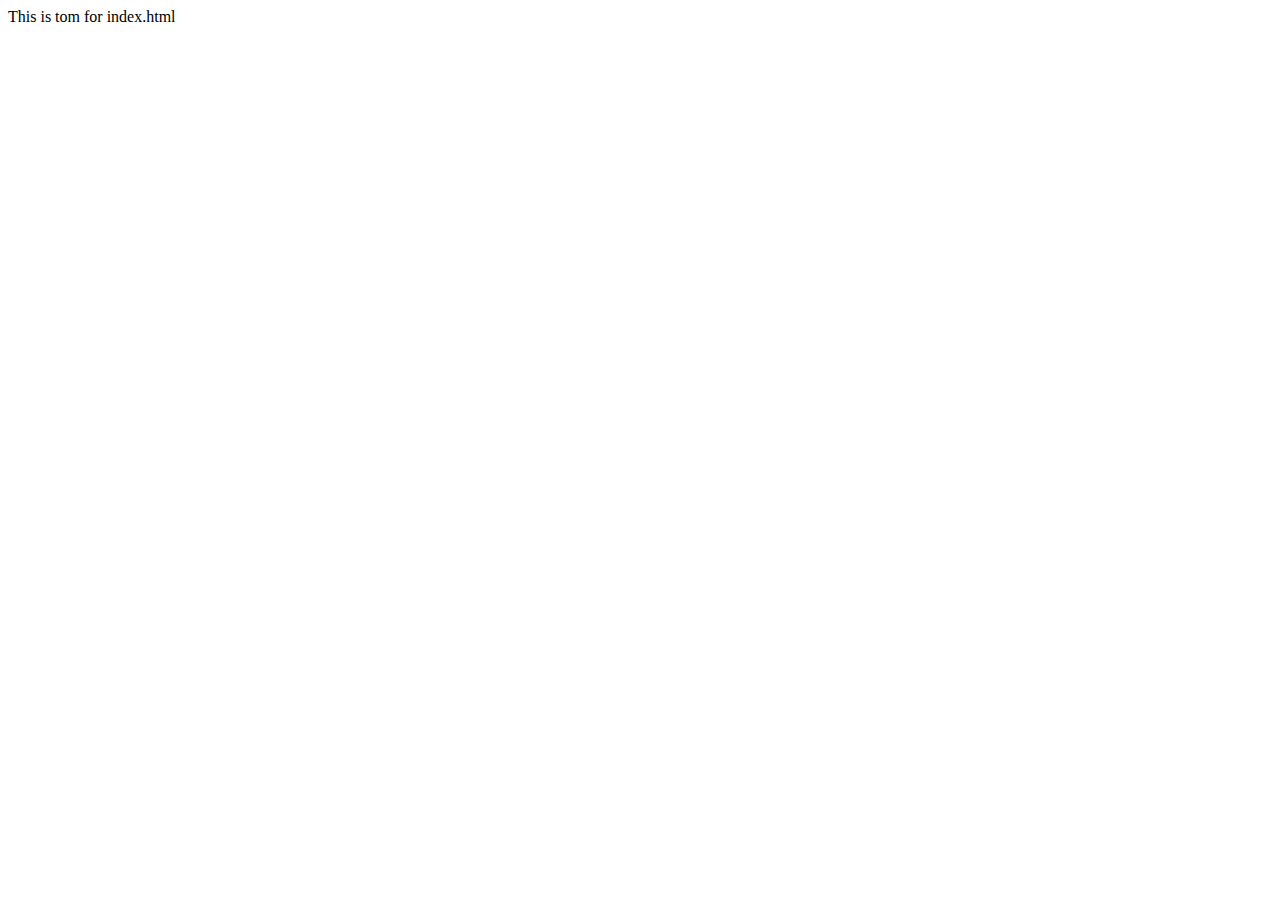
==== index.html @ afd2cd23 "My first index" ====
<!doctype html>
<html lang="en">
 <head>
  <meta charset="UTF-8">
  <meta name="Generator" content="EditPlus®">
  <meta name="Author" content="">
  <meta name="Keywords" content="">
  <meta name="Description" content="">
  <title>Document</title>
 </head>
 <body>
  This is tom for index.html
 </body>
</html>
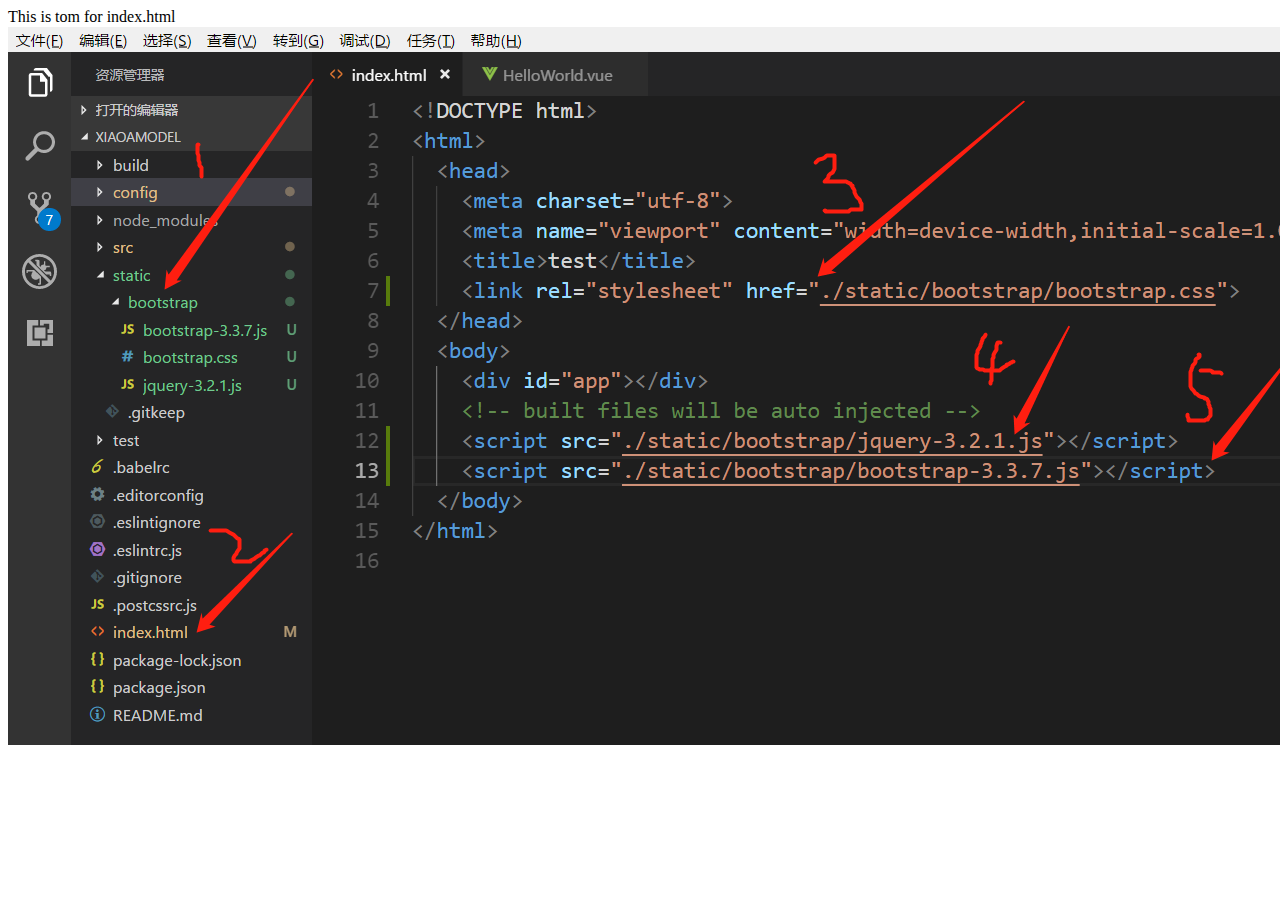
==== commit e3b9a04a: "test img" ====
--- a/index.html
+++ b/index.html
@@ -10,5 +10,6 @@
  </head>
  <body>
   This is tom for index.html
+  <img src="01.png" alt="">
  </body>
 </html>
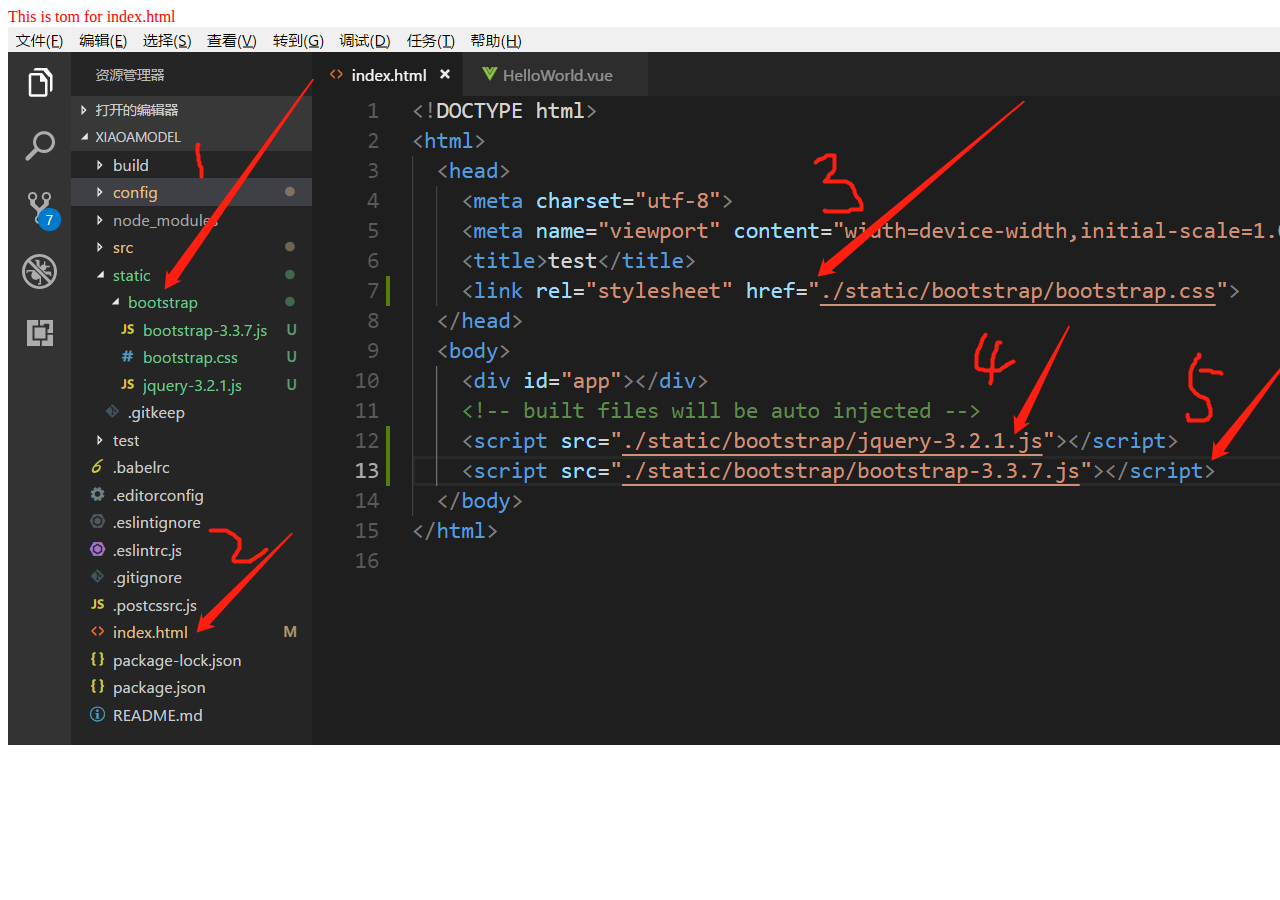
==== commit 25423a24: "test for css and js" ====
--- a/index.html
+++ b/index.html
@@ -7,9 +7,11 @@
   <meta name="Keywords" content="">
   <meta name="Description" content="">
   <title>Document</title>
+  <link rel="stylesheet" href="index.css">
  </head>
  <body>
-  This is tom for index.html
-  <img src="01.png" alt="">
+    <div id="test" class="test">This is tom for index.html</div>
+    <img src="01.png" alt="">
  </body>
+ <script src="index.js"></script>
 </html>
--- a/index.css
+++ b/index.css
@@ -0,0 +1,3 @@
+.test{
+    color:red;
+}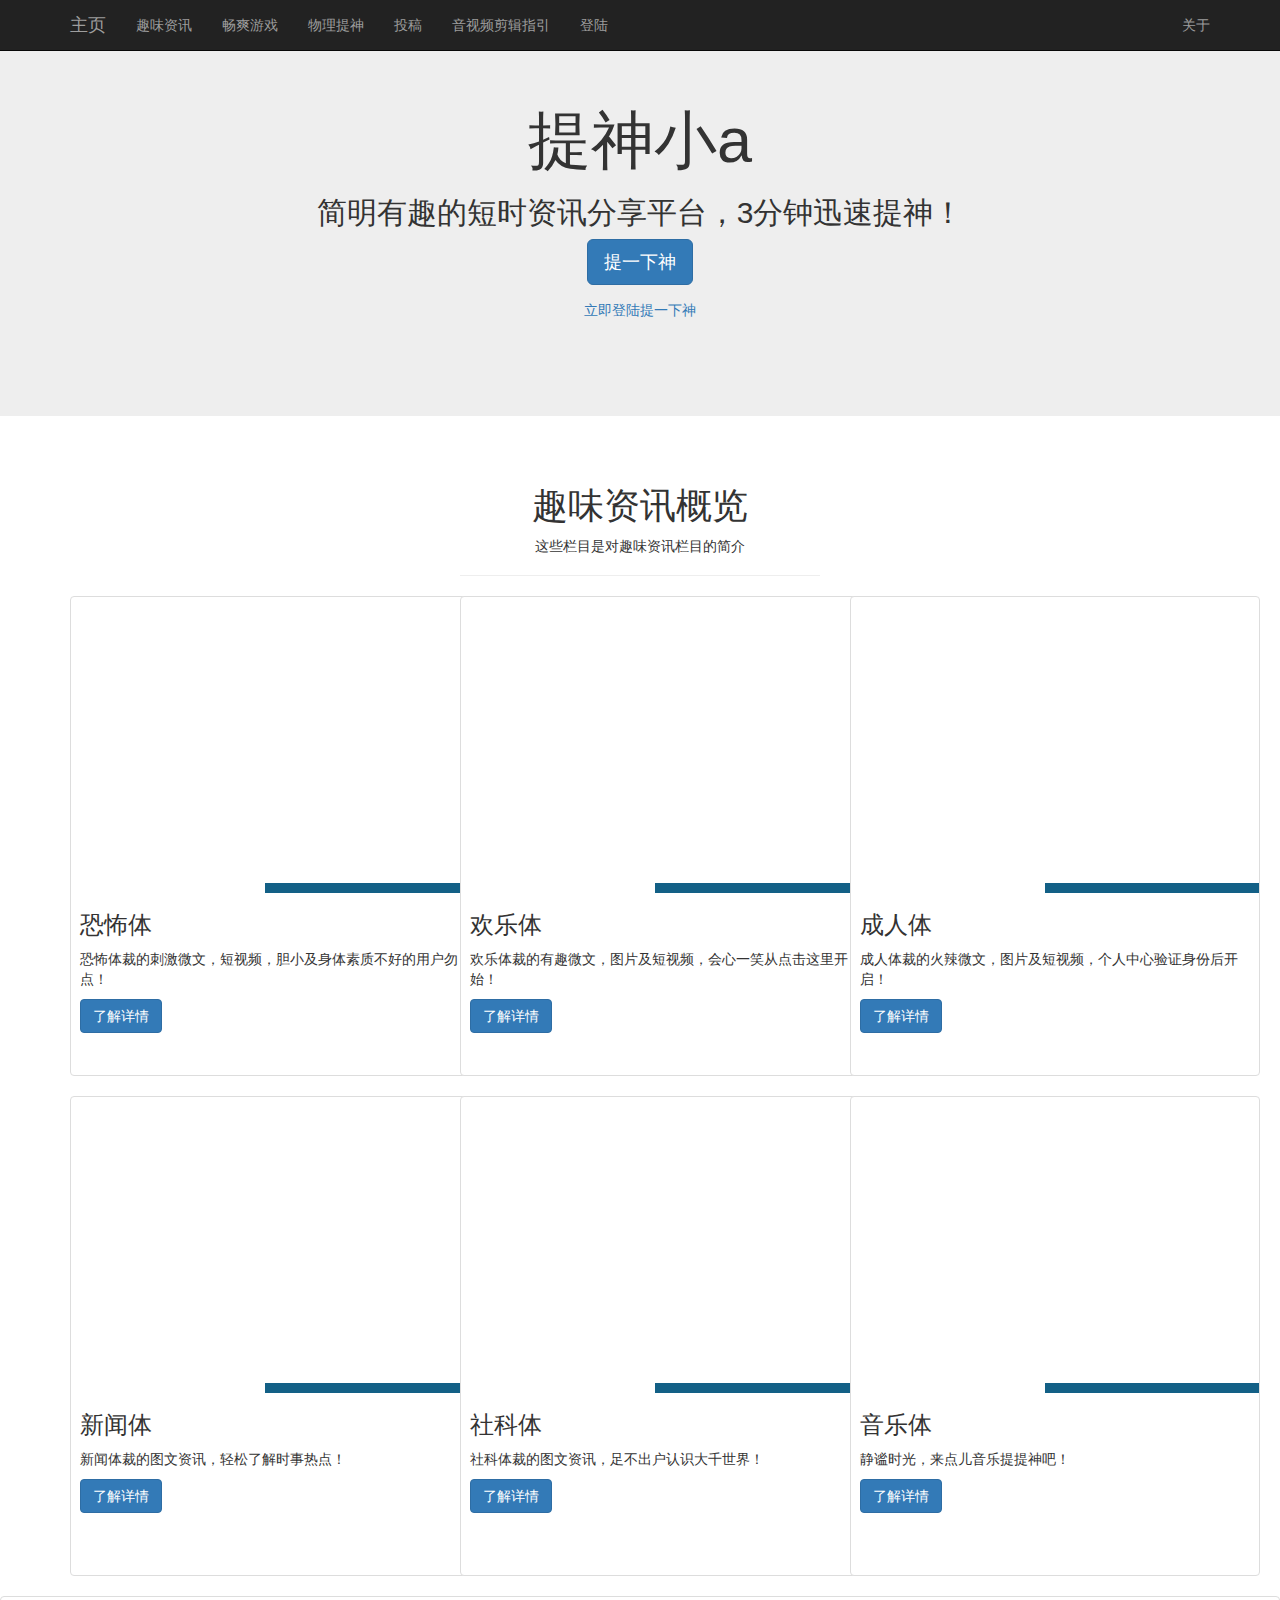
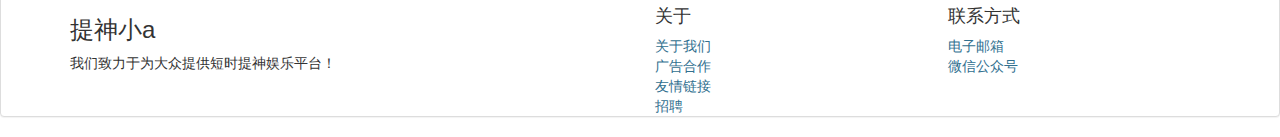
==== commit ba974190: "translate xiaoa project to my github pages" ====
--- a/index.html
+++ b/index.html
@@ -2,16 +2,185 @@
 <html lang="en">
  <head>
   <meta charset="UTF-8">
-  <meta name="Generator" content="EditPlus®">
-  <meta name="Author" content="">
-  <meta name="Keywords" content="">
-  <meta name="Description" content="">
-  <title>Document</title>
-  <link rel="stylesheet" href="index.css">
+  <meta http-equiv="X-UA-Compatible" content="IE=edge,chrome=1">
+  <meta name="viewport" content="width=device-width, initial-scale=1">
+  <meta name="Keywords" content="提神小a">
+  <meta name="Description" content="提神小A，提神醒脑，微文，段子，快新闻，微音乐，微视频，健康睡眠，清爽">
+  <title>提神小a</title>
+  <link rel="stylesheet" href="css/bootstrap.css">
+  <link rel="stylesheet" href="css/index.css">
+	 <link rel="stylesheet" href="css/lanren.css">
  </head>
  <body>
-    <div id="test" class="test">This is tom for index.html</div>
-    <img src="01.png" alt="">
+	<!--头部：简小头部，固定定位-->
+	<div class="navbar navbar-inverse navbar-fixed-top">
+		<div class="container">
+			<div class="navbar-header">
+				<button class="navbar-toggle collapsed" type="button" data-toggle="collapse" data-target=".navbar-collapse">
+					<span class="sr-only">Toggle navigation</span>
+					<span class="icon-bar"></span>
+					<span class="icon-bar"></span>
+					<span class="icon-bar"></span>
+				</button>
+				<a class="navbar-brand" href="index.html">主页</a>
+			</div>
+			<div class="navbar-collapse collapse" role="navigation">
+				<ul class="nav navbar-nav">
+					<li><a href="xiaoa.html"  target="_blank">趣味资讯</a></li>
+					<li><a href="game.html" target="_blank">畅爽游戏</a></li>
+					<li><a href="products.html" target="_blank">物理提神</a></li>
+					<li><a href="#" target="_blank">投稿</a></li>
+					<li><a href="#" target="_blank">音视频剪辑指引</a></li>
+					<li><a class="reddot" href="#" target="_blank">登陆</a></li>
+				</ul>
+				<ul class="nav navbar-nav navbar-right hidden-sm">
+					<li><a href="#">关于</a></li>
+				</ul>
+			</div>
+		</div>
+	</div>
+	<!--导航侧边栏，固定定位，小机器人->
+	<!--banner区-->
+	<div class="jumbotron">
+		<div class="container">
+			<h1>提神小a</h1>
+			<!--这里有问题，缩小回让上面四个字消失-->
+			<h2>简明有趣的短时资讯分享平台，3分钟迅速提神！</h2>
+			<p class="masthead-button-links">
+				<a class="btn btn-lg btn-primary btn-shadow" href="xiaoa.html" target="_blank" role="button">提一下神</a>
+			</p>
+			<ul class="masthead-links list-unstyled">
+				<li>
+					<a href="#" target="_blank" role="button">立即登陆提一下神</a>
+				</li>
+			</ul>
+		</div>
+	</div>
+	<!--增加六个板块的页头介绍-->
+	<div class="container">
+		<div class="row">
+			<div class="col-xs-12 col-sm-8 col-md-4 col-sm-offset-2 col-md-offset-4">
+				<div class="page-header" style="text-align: center">
+					<h1>趣味资讯概览</h1>
+					<p>这些栏目是对趣味资讯栏目的简介</p>
+				</div>
+			</div>
+		</div>
+	</div>
+	<!--提神醒脑六个板块介绍-->
+	<div>
+		<div class="container six">
+		<div class="row">
+			<div class="col-xs-12 col-sm-6 col-md-4">
+				<div class="thumbnail tree">
+					<!--<img src="img/410_240.png">-->
+					<div class="trunk"><div><div><div><div><div><div><div><div></div><div></div></div><div><div></div><div></div></div></div><div><div><div></div><div></div></div><div><div></div><div></div></div></div></div><div><div><div><div></div><div></div></div><div><div></div><div></div></div></div><div><div><div></div><div></div></div><div><div></div><div></div></div></div></div></div><div><div><div><div><div></div><div></div></div><div><div></div><div></div></div></div><div><div><div></div><div></div></div><div><div></div><div></div></div></div></div><div><div><div><div></div><div></div></div><div><div></div><div></div></div></div><div><div><div></div><div></div></div><div><div></div><div></div></div></div></div></div></div><div><div><div><div><div><div></div><div></div></div><div><div></div><div></div></div></div><div><div><div></div><div></div></div><div><div></div><div></div></div></div></div><div><div><div><div></div><div></div></div><div><div></div><div></div></div></div><div><div><div></div><div></div></div><div><div></div><div></div></div></div></div></div><div><div><div><div><div></div><div></div></div><div><div></div><div></div></div></div><div><div><div></div><div></div></div><div><div></div><div></div></div></div></div><div><div><div><div></div><div></div></div><div><div></div><div></div></div></div><div><div><div></div><div></div></div><div><div></div><div></div></div></div></div></div></div></div><div><div><div><div><div><div><div></div><div></div></div><div><div></div><div></div></div></div><div><div><div></div><div></div></div><div><div></div><div></div></div></div></div><div><div><div><div></div><div></div></div><div><div></div><div></div></div></div><div><div><div></div><div></div></div><div><div></div><div></div></div></div></div></div><div><div><div><div><div></div><div></div></div><div><div></div><div></div></div></div><div><div><div></div><div></div></div><div><div></div><div></div></div></div></div><div><div><div><div></div><div></div></div><div><div></div><div></div></div></div><div><div><div></div><div></div></div><div><div></div><div></div></div></div></div></div></div><div><div><div><div><div><div></div><div></div></div><div><div></div><div></div></div></div><div><div><div></div><div></div></div><div><div></div><div></div></div></div></div><div><div><div><div></div><div></div></div><div><div></div><div></div></div></div><div><div><div></div><div></div></div><div><div></div><div></div></div></div></div></div><div><div><div><div><div></div><div></div></div><div><div></div><div></div></div></div><div><div><div></div><div></div></div><div><div></div><div></div></div></div></div><div><div><div><div></div><div></div></div><div><div></div><div></div></div></div><div><div><div></div><div></div></div><div><div></div><div></div></div></div></div></div></div></div></div><div><div><div><div><div><div><div><div></div><div></div></div><div><div></div><div></div></div></div><div><div><div></div><div></div></div><div><div></div><div></div></div></div></div><div><div><div><div></div><div></div></div><div><div></div><div></div></div></div><div><div><div></div><div></div></div><div><div></div><div></div></div></div></div></div><div><div><div><div><div></div><div></div></div><div><div></div><div></div></div></div><div><div><div></div><div></div></div><div><div></div><div></div></div></div></div><div><div><div><div></div><div></div></div><div><div></div><div></div></div></div><div><div><div></div><div></div></div><div><div></div><div></div></div></div></div></div></div><div><div><div><div><div><div></div><div></div></div><div><div></div><div></div></div></div><div><div><div></div><div></div></div><div><div></div><div></div></div></div></div><div><div><div><div></div><div></div></div><div><div></div><div></div></div></div><div><div><div></div><div></div></div><div><div></div><div></div></div></div></div></div><div><div><div><div><div></div><div></div></div><div><div></div><div></div></div></div><div><div><div></div><div></div></div><div><div></div><div></div></div></div></div><div><div><div><div></div><div></div></div><div><div></div><div></div></div></div><div><div><div></div><div></div></div><div><div></div><div></div></div></div></div></div></div></div><div><div><div><div><div><div><div></div><div></div></div><div><div></div><div></div></div></div><div><div><div></div><div></div></div><div><div></div><div></div></div></div></div><div><div><div><div></div><div></div></div><div><div></div><div></div></div></div><div><div><div></div><div></div></div><div><div></div><div></div></div></div></div></div><div><div><div><div><div></div><div></div></div><div><div></div><div></div></div></div><div><div><div></div><div></div></div><div><div></div><div></div></div></div></div><div><div><div><div></div><div></div></div><div><div></div><div></div></div></div><div><div><div></div><div></div></div><div><div></div><div></div></div></div></div></div></div><div><div><div><div><div><div></div><div></div></div><div><div></div><div></div></div></div><div><div><div></div><div></div></div><div><div></div><div></div></div></div></div><div><div><div><div></div><div></div></div><div><div></div><div></div></div></div><div><div><div></div><div></div></div><div><div></div><div></div></div></div></div></div><div><div><div><div><div></div><div></div></div><div><div></div><div></div></div></div><div><div><div></div><div></div></div><div><div></div><div></div></div></div></div><div><div><div><div></div><div></div></div><div><div></div><div></div></div></div><div><div><div></div><div></div></div><div><div></div><div></div></div></div></div></div></div></div></div></div>
+					<div class="caption">
+						<h3>恐怖体</h3>
+						<p>恐怖体裁的刺激微文，短视频，胆小及身体素质不好的用户勿点！</p>
+						<p><a href="xiaoa.html" class="btn btn-primary" role="button" target="_blank">了解详情</a></p>
+					</div>
+				</div>
+			</div>
+			<div class="col-xs-12 col-sm-6 col-md-4">
+				<div class="thumbnail tree">
+					<!--<img src="img/410_240.png">-->
+					<div class="trunk"><div><div><div><div><div><div><div><div></div><div></div></div><div><div></div><div></div></div></div><div><div><div></div><div></div></div><div><div></div><div></div></div></div></div><div><div><div><div></div><div></div></div><div><div></div><div></div></div></div><div><div><div></div><div></div></div><div><div></div><div></div></div></div></div></div><div><div><div><div><div></div><div></div></div><div><div></div><div></div></div></div><div><div><div></div><div></div></div><div><div></div><div></div></div></div></div><div><div><div><div></div><div></div></div><div><div></div><div></div></div></div><div><div><div></div><div></div></div><div><div></div><div></div></div></div></div></div></div><div><div><div><div><div><div></div><div></div></div><div><div></div><div></div></div></div><div><div><div></div><div></div></div><div><div></div><div></div></div></div></div><div><div><div><div></div><div></div></div><div><div></div><div></div></div></div><div><div><div></div><div></div></div><div><div></div><div></div></div></div></div></div><div><div><div><div><div></div><div></div></div><div><div></div><div></div></div></div><div><div><div></div><div></div></div><div><div></div><div></div></div></div></div><div><div><div><div></div><div></div></div><div><div></div><div></div></div></div><div><div><div></div><div></div></div><div><div></div><div></div></div></div></div></div></div></div><div><div><div><div><div><div><div></div><div></div></div><div><div></div><div></div></div></div><div><div><div></div><div></div></div><div><div></div><div></div></div></div></div><div><div><div><div></div><div></div></div><div><div></div><div></div></div></div><div><div><div></div><div></div></div><div><div></div><div></div></div></div></div></div><div><div><div><div><div></div><div></div></div><div><div></div><div></div></div></div><div><div><div></div><div></div></div><div><div></div><div></div></div></div></div><div><div><div><div></div><div></div></div><div><div></div><div></div></div></div><div><div><div></div><div></div></div><div><div></div><div></div></div></div></div></div></div><div><div><div><div><div><div></div><div></div></div><div><div></div><div></div></div></div><div><div><div></div><div></div></div><div><div></div><div></div></div></div></div><div><div><div><div></div><div></div></div><div><div></div><div></div></div></div><div><div><div></div><div></div></div><div><div></div><div></div></div></div></div></div><div><div><div><div><div></div><div></div></div><div><div></div><div></div></div></div><div><div><div></div><div></div></div><div><div></div><div></div></div></div></div><div><div><div><div></div><div></div></div><div><div></div><div></div></div></div><div><div><div></div><div></div></div><div><div></div><div></div></div></div></div></div></div></div></div><div><div><div><div><div><div><div><div></div><div></div></div><div><div></div><div></div></div></div><div><div><div></div><div></div></div><div><div></div><div></div></div></div></div><div><div><div><div></div><div></div></div><div><div></div><div></div></div></div><div><div><div></div><div></div></div><div><div></div><div></div></div></div></div></div><div><div><div><div><div></div><div></div></div><div><div></div><div></div></div></div><div><div><div></div><div></div></div><div><div></div><div></div></div></div></div><div><div><div><div></div><div></div></div><div><div></div><div></div></div></div><div><div><div></div><div></div></div><div><div></div><div></div></div></div></div></div></div><div><div><div><div><div><div></div><div></div></div><div><div></div><div></div></div></div><div><div><div></div><div></div></div><div><div></div><div></div></div></div></div><div><div><div><div></div><div></div></div><div><div></div><div></div></div></div><div><div><div></div><div></div></div><div><div></div><div></div></div></div></div></div><div><div><div><div><div></div><div></div></div><div><div></div><div></div></div></div><div><div><div></div><div></div></div><div><div></div><div></div></div></div></div><div><div><div><div></div><div></div></div><div><div></div><div></div></div></div><div><div><div></div><div></div></div><div><div></div><div></div></div></div></div></div></div></div><div><div><div><div><div><div><div></div><div></div></div><div><div></div><div></div></div></div><div><div><div></div><div></div></div><div><div></div><div></div></div></div></div><div><div><div><div></div><div></div></div><div><div></div><div></div></div></div><div><div><div></div><div></div></div><div><div></div><div></div></div></div></div></div><div><div><div><div><div></div><div></div></div><div><div></div><div></div></div></div><div><div><div></div><div></div></div><div><div></div><div></div></div></div></div><div><div><div><div></div><div></div></div><div><div></div><div></div></div></div><div><div><div></div><div></div></div><div><div></div><div></div></div></div></div></div></div><div><div><div><div><div><div></div><div></div></div><div><div></div><div></div></div></div><div><div><div></div><div></div></div><div><div></div><div></div></div></div></div><div><div><div><div></div><div></div></div><div><div></div><div></div></div></div><div><div><div></div><div></div></div><div><div></div><div></div></div></div></div></div><div><div><div><div><div></div><div></div></div><div><div></div><div></div></div></div><div><div><div></div><div></div></div><div><div></div><div></div></div></div></div><div><div><div><div></div><div></div></div><div><div></div><div></div></div></div><div><div><div></div><div></div></div><div><div></div><div></div></div></div></div></div></div></div></div></div>
+					<div class="caption">
+						<h3>欢乐体</h3>
+						<p>欢乐体裁的有趣微文，图片及短视频，会心一笑从点击这里开始！</p>
+						<p><a href="xiaoa.html" class="btn btn-primary" role="button" target="_blank">了解详情</a></p>
+					</div>
+				</div>
+			</div>
+			<div class="col-xs-12 col-sm-6 col-md-4">
+				<div class="thumbnail tree">
+					<!--<img src="img/410_240.png">-->
+					<div class="trunk"><div><div><div><div><div><div><div><div></div><div></div></div><div><div></div><div></div></div></div><div><div><div></div><div></div></div><div><div></div><div></div></div></div></div><div><div><div><div></div><div></div></div><div><div></div><div></div></div></div><div><div><div></div><div></div></div><div><div></div><div></div></div></div></div></div><div><div><div><div><div></div><div></div></div><div><div></div><div></div></div></div><div><div><div></div><div></div></div><div><div></div><div></div></div></div></div><div><div><div><div></div><div></div></div><div><div></div><div></div></div></div><div><div><div></div><div></div></div><div><div></div><div></div></div></div></div></div></div><div><div><div><div><div><div></div><div></div></div><div><div></div><div></div></div></div><div><div><div></div><div></div></div><div><div></div><div></div></div></div></div><div><div><div><div></div><div></div></div><div><div></div><div></div></div></div><div><div><div></div><div></div></div><div><div></div><div></div></div></div></div></div><div><div><div><div><div></div><div></div></div><div><div></div><div></div></div></div><div><div><div></div><div></div></div><div><div></div><div></div></div></div></div><div><div><div><div></div><div></div></div><div><div></div><div></div></div></div><div><div><div></div><div></div></div><div><div></div><div></div></div></div></div></div></div></div><div><div><div><div><div><div><div></div><div></div></div><div><div></div><div></div></div></div><div><div><div></div><div></div></div><div><div></div><div></div></div></div></div><div><div><div><div></div><div></div></div><div><div></div><div></div></div></div><div><div><div></div><div></div></div><div><div></div><div></div></div></div></div></div><div><div><div><div><div></div><div></div></div><div><div></div><div></div></div></div><div><div><div></div><div></div></div><div><div></div><div></div></div></div></div><div><div><div><div></div><div></div></div><div><div></div><div></div></div></div><div><div><div></div><div></div></div><div><div></div><div></div></div></div></div></div></div><div><div><div><div><div><div></div><div></div></div><div><div></div><div></div></div></div><div><div><div></div><div></div></div><div><div></div><div></div></div></div></div><div><div><div><div></div><div></div></div><div><div></div><div></div></div></div><div><div><div></div><div></div></div><div><div></div><div></div></div></div></div></div><div><div><div><div><div></div><div></div></div><div><div></div><div></div></div></div><div><div><div></div><div></div></div><div><div></div><div></div></div></div></div><div><div><div><div></div><div></div></div><div><div></div><div></div></div></div><div><div><div></div><div></div></div><div><div></div><div></div></div></div></div></div></div></div></div><div><div><div><div><div><div><div><div></div><div></div></div><div><div></div><div></div></div></div><div><div><div></div><div></div></div><div><div></div><div></div></div></div></div><div><div><div><div></div><div></div></div><div><div></div><div></div></div></div><div><div><div></div><div></div></div><div><div></div><div></div></div></div></div></div><div><div><div><div><div></div><div></div></div><div><div></div><div></div></div></div><div><div><div></div><div></div></div><div><div></div><div></div></div></div></div><div><div><div><div></div><div></div></div><div><div></div><div></div></div></div><div><div><div></div><div></div></div><div><div></div><div></div></div></div></div></div></div><div><div><div><div><div><div></div><div></div></div><div><div></div><div></div></div></div><div><div><div></div><div></div></div><div><div></div><div></div></div></div></div><div><div><div><div></div><div></div></div><div><div></div><div></div></div></div><div><div><div></div><div></div></div><div><div></div><div></div></div></div></div></div><div><div><div><div><div></div><div></div></div><div><div></div><div></div></div></div><div><div><div></div><div></div></div><div><div></div><div></div></div></div></div><div><div><div><div></div><div></div></div><div><div></div><div></div></div></div><div><div><div></div><div></div></div><div><div></div><div></div></div></div></div></div></div></div><div><div><div><div><div><div><div></div><div></div></div><div><div></div><div></div></div></div><div><div><div></div><div></div></div><div><div></div><div></div></div></div></div><div><div><div><div></div><div></div></div><div><div></div><div></div></div></div><div><div><div></div><div></div></div><div><div></div><div></div></div></div></div></div><div><div><div><div><div></div><div></div></div><div><div></div><div></div></div></div><div><div><div></div><div></div></div><div><div></div><div></div></div></div></div><div><div><div><div></div><div></div></div><div><div></div><div></div></div></div><div><div><div></div><div></div></div><div><div></div><div></div></div></div></div></div></div><div><div><div><div><div><div></div><div></div></div><div><div></div><div></div></div></div><div><div><div></div><div></div></div><div><div></div><div></div></div></div></div><div><div><div><div></div><div></div></div><div><div></div><div></div></div></div><div><div><div></div><div></div></div><div><div></div><div></div></div></div></div></div><div><div><div><div><div></div><div></div></div><div><div></div><div></div></div></div><div><div><div></div><div></div></div><div><div></div><div></div></div></div></div><div><div><div><div></div><div></div></div><div><div></div><div></div></div></div><div><div><div></div><div></div></div><div><div></div><div></div></div></div></div></div></div></div></div></div>
+					<div class="caption">
+						<h3>成人体</h3>
+						<p>成人体裁的火辣微文，图片及短视频，个人中心验证身份后开启！</p>
+						<p><a href="xiaoa.html" class="btn btn-primary" role="button" target="_blank">了解详情</a></p>
+					</div>
+				</div>
+			</div>
+			<div class="col-xs-12 col-sm-6 col-md-4">
+				<div class="thumbnail tree">
+					<!--<img src="img/410_240.png">-->
+					<div class="trunk"><div><div><div><div><div><div><div><div></div><div></div></div><div><div></div><div></div></div></div><div><div><div></div><div></div></div><div><div></div><div></div></div></div></div><div><div><div><div></div><div></div></div><div><div></div><div></div></div></div><div><div><div></div><div></div></div><div><div></div><div></div></div></div></div></div><div><div><div><div><div></div><div></div></div><div><div></div><div></div></div></div><div><div><div></div><div></div></div><div><div></div><div></div></div></div></div><div><div><div><div></div><div></div></div><div><div></div><div></div></div></div><div><div><div></div><div></div></div><div><div></div><div></div></div></div></div></div></div><div><div><div><div><div><div></div><div></div></div><div><div></div><div></div></div></div><div><div><div></div><div></div></div><div><div></div><div></div></div></div></div><div><div><div><div></div><div></div></div><div><div></div><div></div></div></div><div><div><div></div><div></div></div><div><div></div><div></div></div></div></div></div><div><div><div><div><div></div><div></div></div><div><div></div><div></div></div></div><div><div><div></div><div></div></div><div><div></div><div></div></div></div></div><div><div><div><div></div><div></div></div><div><div></div><div></div></div></div><div><div><div></div><div></div></div><div><div></div><div></div></div></div></div></div></div></div><div><div><div><div><div><div><div></div><div></div></div><div><div></div><div></div></div></div><div><div><div></div><div></div></div><div><div></div><div></div></div></div></div><div><div><div><div></div><div></div></div><div><div></div><div></div></div></div><div><div><div></div><div></div></div><div><div></div><div></div></div></div></div></div><div><div><div><div><div></div><div></div></div><div><div></div><div></div></div></div><div><div><div></div><div></div></div><div><div></div><div></div></div></div></div><div><div><div><div></div><div></div></div><div><div></div><div></div></div></div><div><div><div></div><div></div></div><div><div></div><div></div></div></div></div></div></div><div><div><div><div><div><div></div><div></div></div><div><div></div><div></div></div></div><div><div><div></div><div></div></div><div><div></div><div></div></div></div></div><div><div><div><div></div><div></div></div><div><div></div><div></div></div></div><div><div><div></div><div></div></div><div><div></div><div></div></div></div></div></div><div><div><div><div><div></div><div></div></div><div><div></div><div></div></div></div><div><div><div></div><div></div></div><div><div></div><div></div></div></div></div><div><div><div><div></div><div></div></div><div><div></div><div></div></div></div><div><div><div></div><div></div></div><div><div></div><div></div></div></div></div></div></div></div></div><div><div><div><div><div><div><div><div></div><div></div></div><div><div></div><div></div></div></div><div><div><div></div><div></div></div><div><div></div><div></div></div></div></div><div><div><div><div></div><div></div></div><div><div></div><div></div></div></div><div><div><div></div><div></div></div><div><div></div><div></div></div></div></div></div><div><div><div><div><div></div><div></div></div><div><div></div><div></div></div></div><div><div><div></div><div></div></div><div><div></div><div></div></div></div></div><div><div><div><div></div><div></div></div><div><div></div><div></div></div></div><div><div><div></div><div></div></div><div><div></div><div></div></div></div></div></div></div><div><div><div><div><div><div></div><div></div></div><div><div></div><div></div></div></div><div><div><div></div><div></div></div><div><div></div><div></div></div></div></div><div><div><div><div></div><div></div></div><div><div></div><div></div></div></div><div><div><div></div><div></div></div><div><div></div><div></div></div></div></div></div><div><div><div><div><div></div><div></div></div><div><div></div><div></div></div></div><div><div><div></div><div></div></div><div><div></div><div></div></div></div></div><div><div><div><div></div><div></div></div><div><div></div><div></div></div></div><div><div><div></div><div></div></div><div><div></div><div></div></div></div></div></div></div></div><div><div><div><div><div><div><div></div><div></div></div><div><div></div><div></div></div></div><div><div><div></div><div></div></div><div><div></div><div></div></div></div></div><div><div><div><div></div><div></div></div><div><div></div><div></div></div></div><div><div><div></div><div></div></div><div><div></div><div></div></div></div></div></div><div><div><div><div><div></div><div></div></div><div><div></div><div></div></div></div><div><div><div></div><div></div></div><div><div></div><div></div></div></div></div><div><div><div><div></div><div></div></div><div><div></div><div></div></div></div><div><div><div></div><div></div></div><div><div></div><div></div></div></div></div></div></div><div><div><div><div><div><div></div><div></div></div><div><div></div><div></div></div></div><div><div><div></div><div></div></div><div><div></div><div></div></div></div></div><div><div><div><div></div><div></div></div><div><div></div><div></div></div></div><div><div><div></div><div></div></div><div><div></div><div></div></div></div></div></div><div><div><div><div><div></div><div></div></div><div><div></div><div></div></div></div><div><div><div></div><div></div></div><div><div></div><div></div></div></div></div><div><div><div><div></div><div></div></div><div><div></div><div></div></div></div><div><div><div></div><div></div></div><div><div></div><div></div></div></div></div></div></div></div></div></div>
+					<div class="caption">
+						<h3>新闻体</h3>
+						<p>新闻体裁的图文资讯，轻松了解时事热点！</p>
+						<p><a href="xiaoa.html" class="btn btn-primary" role="button" target="_blank">了解详情</a></p>
+					</div>
+				</div>
+			</div>
+			<div class="col-xs-12 col-sm-6 col-md-4">
+				<div class="thumbnail tree">
+					<!--<img src="img/410_240.png">-->
+					<div class="trunk"><div><div><div><div><div><div><div><div></div><div></div></div><div><div></div><div></div></div></div><div><div><div></div><div></div></div><div><div></div><div></div></div></div></div><div><div><div><div></div><div></div></div><div><div></div><div></div></div></div><div><div><div></div><div></div></div><div><div></div><div></div></div></div></div></div><div><div><div><div><div></div><div></div></div><div><div></div><div></div></div></div><div><div><div></div><div></div></div><div><div></div><div></div></div></div></div><div><div><div><div></div><div></div></div><div><div></div><div></div></div></div><div><div><div></div><div></div></div><div><div></div><div></div></div></div></div></div></div><div><div><div><div><div><div></div><div></div></div><div><div></div><div></div></div></div><div><div><div></div><div></div></div><div><div></div><div></div></div></div></div><div><div><div><div></div><div></div></div><div><div></div><div></div></div></div><div><div><div></div><div></div></div><div><div></div><div></div></div></div></div></div><div><div><div><div><div></div><div></div></div><div><div></div><div></div></div></div><div><div><div></div><div></div></div><div><div></div><div></div></div></div></div><div><div><div><div></div><div></div></div><div><div></div><div></div></div></div><div><div><div></div><div></div></div><div><div></div><div></div></div></div></div></div></div></div><div><div><div><div><div><div><div></div><div></div></div><div><div></div><div></div></div></div><div><div><div></div><div></div></div><div><div></div><div></div></div></div></div><div><div><div><div></div><div></div></div><div><div></div><div></div></div></div><div><div><div></div><div></div></div><div><div></div><div></div></div></div></div></div><div><div><div><div><div></div><div></div></div><div><div></div><div></div></div></div><div><div><div></div><div></div></div><div><div></div><div></div></div></div></div><div><div><div><div></div><div></div></div><div><div></div><div></div></div></div><div><div><div></div><div></div></div><div><div></div><div></div></div></div></div></div></div><div><div><div><div><div><div></div><div></div></div><div><div></div><div></div></div></div><div><div><div></div><div></div></div><div><div></div><div></div></div></div></div><div><div><div><div></div><div></div></div><div><div></div><div></div></div></div><div><div><div></div><div></div></div><div><div></div><div></div></div></div></div></div><div><div><div><div><div></div><div></div></div><div><div></div><div></div></div></div><div><div><div></div><div></div></div><div><div></div><div></div></div></div></div><div><div><div><div></div><div></div></div><div><div></div><div></div></div></div><div><div><div></div><div></div></div><div><div></div><div></div></div></div></div></div></div></div></div><div><div><div><div><div><div><div><div></div><div></div></div><div><div></div><div></div></div></div><div><div><div></div><div></div></div><div><div></div><div></div></div></div></div><div><div><div><div></div><div></div></div><div><div></div><div></div></div></div><div><div><div></div><div></div></div><div><div></div><div></div></div></div></div></div><div><div><div><div><div></div><div></div></div><div><div></div><div></div></div></div><div><div><div></div><div></div></div><div><div></div><div></div></div></div></div><div><div><div><div></div><div></div></div><div><div></div><div></div></div></div><div><div><div></div><div></div></div><div><div></div><div></div></div></div></div></div></div><div><div><div><div><div><div></div><div></div></div><div><div></div><div></div></div></div><div><div><div></div><div></div></div><div><div></div><div></div></div></div></div><div><div><div><div></div><div></div></div><div><div></div><div></div></div></div><div><div><div></div><div></div></div><div><div></div><div></div></div></div></div></div><div><div><div><div><div></div><div></div></div><div><div></div><div></div></div></div><div><div><div></div><div></div></div><div><div></div><div></div></div></div></div><div><div><div><div></div><div></div></div><div><div></div><div></div></div></div><div><div><div></div><div></div></div><div><div></div><div></div></div></div></div></div></div></div><div><div><div><div><div><div><div></div><div></div></div><div><div></div><div></div></div></div><div><div><div></div><div></div></div><div><div></div><div></div></div></div></div><div><div><div><div></div><div></div></div><div><div></div><div></div></div></div><div><div><div></div><div></div></div><div><div></div><div></div></div></div></div></div><div><div><div><div><div></div><div></div></div><div><div></div><div></div></div></div><div><div><div></div><div></div></div><div><div></div><div></div></div></div></div><div><div><div><div></div><div></div></div><div><div></div><div></div></div></div><div><div><div></div><div></div></div><div><div></div><div></div></div></div></div></div></div><div><div><div><div><div><div></div><div></div></div><div><div></div><div></div></div></div><div><div><div></div><div></div></div><div><div></div><div></div></div></div></div><div><div><div><div></div><div></div></div><div><div></div><div></div></div></div><div><div><div></div><div></div></div><div><div></div><div></div></div></div></div></div><div><div><div><div><div></div><div></div></div><div><div></div><div></div></div></div><div><div><div></div><div></div></div><div><div></div><div></div></div></div></div><div><div><div><div></div><div></div></div><div><div></div><div></div></div></div><div><div><div></div><div></div></div><div><div></div><div></div></div></div></div></div></div></div></div></div>
+					<div class="caption">
+						<h3>社科体</h3>
+						<p>社科体裁的图文资讯，足不出户认识大千世界！</p>
+						<p><a href="xiaoa.html" class="btn btn-primary" role="button" target="_blank">了解详情</a></p>
+					</div>
+				</div>
+			</div>
+			<div class="col-xs-12 col-sm-6 col-md-4">
+				<div class="thumbnail tree">
+					<!--<img src="img/410_240.png">-->
+					<div class="trunk"><div><div><div><div><div><div><div><div></div><div></div></div><div><div></div><div></div></div></div><div><div><div></div><div></div></div><div><div></div><div></div></div></div></div><div><div><div><div></div><div></div></div><div><div></div><div></div></div></div><div><div><div></div><div></div></div><div><div></div><div></div></div></div></div></div><div><div><div><div><div></div><div></div></div><div><div></div><div></div></div></div><div><div><div></div><div></div></div><div><div></div><div></div></div></div></div><div><div><div><div></div><div></div></div><div><div></div><div></div></div></div><div><div><div></div><div></div></div><div><div></div><div></div></div></div></div></div></div><div><div><div><div><div><div></div><div></div></div><div><div></div><div></div></div></div><div><div><div></div><div></div></div><div><div></div><div></div></div></div></div><div><div><div><div></div><div></div></div><div><div></div><div></div></div></div><div><div><div></div><div></div></div><div><div></div><div></div></div></div></div></div><div><div><div><div><div></div><div></div></div><div><div></div><div></div></div></div><div><div><div></div><div></div></div><div><div></div><div></div></div></div></div><div><div><div><div></div><div></div></div><div><div></div><div></div></div></div><div><div><div></div><div></div></div><div><div></div><div></div></div></div></div></div></div></div><div><div><div><div><div><div><div></div><div></div></div><div><div></div><div></div></div></div><div><div><div></div><div></div></div><div><div></div><div></div></div></div></div><div><div><div><div></div><div></div></div><div><div></div><div></div></div></div><div><div><div></div><div></div></div><div><div></div><div></div></div></div></div></div><div><div><div><div><div></div><div></div></div><div><div></div><div></div></div></div><div><div><div></div><div></div></div><div><div></div><div></div></div></div></div><div><div><div><div></div><div></div></div><div><div></div><div></div></div></div><div><div><div></div><div></div></div><div><div></div><div></div></div></div></div></div></div><div><div><div><div><div><div></div><div></div></div><div><div></div><div></div></div></div><div><div><div></div><div></div></div><div><div></div><div></div></div></div></div><div><div><div><div></div><div></div></div><div><div></div><div></div></div></div><div><div><div></div><div></div></div><div><div></div><div></div></div></div></div></div><div><div><div><div><div></div><div></div></div><div><div></div><div></div></div></div><div><div><div></div><div></div></div><div><div></div><div></div></div></div></div><div><div><div><div></div><div></div></div><div><div></div><div></div></div></div><div><div><div></div><div></div></div><div><div></div><div></div></div></div></div></div></div></div></div><div><div><div><div><div><div><div><div></div><div></div></div><div><div></div><div></div></div></div><div><div><div></div><div></div></div><div><div></div><div></div></div></div></div><div><div><div><div></div><div></div></div><div><div></div><div></div></div></div><div><div><div></div><div></div></div><div><div></div><div></div></div></div></div></div><div><div><div><div><div></div><div></div></div><div><div></div><div></div></div></div><div><div><div></div><div></div></div><div><div></div><div></div></div></div></div><div><div><div><div></div><div></div></div><div><div></div><div></div></div></div><div><div><div></div><div></div></div><div><div></div><div></div></div></div></div></div></div><div><div><div><div><div><div></div><div></div></div><div><div></div><div></div></div></div><div><div><div></div><div></div></div><div><div></div><div></div></div></div></div><div><div><div><div></div><div></div></div><div><div></div><div></div></div></div><div><div><div></div><div></div></div><div><div></div><div></div></div></div></div></div><div><div><div><div><div></div><div></div></div><div><div></div><div></div></div></div><div><div><div></div><div></div></div><div><div></div><div></div></div></div></div><div><div><div><div></div><div></div></div><div><div></div><div></div></div></div><div><div><div></div><div></div></div><div><div></div><div></div></div></div></div></div></div></div><div><div><div><div><div><div><div></div><div></div></div><div><div></div><div></div></div></div><div><div><div></div><div></div></div><div><div></div><div></div></div></div></div><div><div><div><div></div><div></div></div><div><div></div><div></div></div></div><div><div><div></div><div></div></div><div><div></div><div></div></div></div></div></div><div><div><div><div><div></div><div></div></div><div><div></div><div></div></div></div><div><div><div></div><div></div></div><div><div></div><div></div></div></div></div><div><div><div><div></div><div></div></div><div><div></div><div></div></div></div><div><div><div></div><div></div></div><div><div></div><div></div></div></div></div></div></div><div><div><div><div><div><div></div><div></div></div><div><div></div><div></div></div></div><div><div><div></div><div></div></div><div><div></div><div></div></div></div></div><div><div><div><div></div><div></div></div><div><div></div><div></div></div></div><div><div><div></div><div></div></div><div><div></div><div></div></div></div></div></div><div><div><div><div><div></div><div></div></div><div><div></div><div></div></div></div><div><div><div></div><div></div></div><div><div></div><div></div></div></div></div><div><div><div><div></div><div></div></div><div><div></div><div></div></div></div><div><div><div></div><div></div></div><div><div></div><div></div></div></div></div></div></div></div></div></div>
+					<div class="caption">
+						<h3>音乐体</h3>
+						<p>静谧时光，来点儿音乐提提神吧！</p>
+						<p><a href="xiaoa.html" class="btn btn-primary" role="button" target="_blank">了解详情</a></p>
+					</div>
+				</div>
+			</div>
+		</div>
+	</div>
+	</div>
+	<!--简略底栏	-->
+	<div class="panel panel-default footer">
+		<div class="container">
+			<div class="row">
+				<div class="col-md-6 col-sm-6 col-xs-6">
+					<h3>提神小a</h3>
+					<p>我们致力于为大众提供短时提神娱乐平台！</p>
+				</div>
+				<div class="col-md-3 col-sm-3 col-xs-3">
+					<div class="row">
+						<div class="col-md-12 col-sm-12 col-xs-12"><h4>关于</h4></div>
+					</div>
+					<div class="row">
+						<div class="col-md-12 col-sm-12 col-xs-12"><a href="#" class="text-info">关于我们</a></div>
+					</div>
+					<div class="row">
+						<div class="col-md-12 col-sm-12 col-xs-12"><a href="#" class="text-info">广告合作</a></div>
+					</div>
+					<div class="row">
+						<div class="col-md-12 col-sm-12 col-xs-12"><a href="#" class="text-info">友情链接</a></div>
+					</div>
+					<div class="row">
+						<div class="col-md-12 col-sm-12 col-xs-12"><a href="#" class="text-info">招聘</a></div>
+					</div>
+				</div>
+				<div class="col-md-3 col-sm-3 col-xs-3">
+					<div class="row">
+						<div class="col-md-12 col-sm-12 col-xs-12"><h4>联系方式</h4></div>
+					</div>
+					<div class="row">
+						<div class="col-md-12 col-sm-12 col-xs-12"><a href="#" class="text-info">电子邮箱</a></div>
+					</div>
+					<div class="row">
+						<div class="col-md-12 col-sm-12 col-xs-12"><a href="#"  class="text-info">微信公众号</a></div>
+					</div>
+				</div>
+			</div>
+		</div>
+	</div>
+	<script src="js/jquery-3.2.1.js"></script>
+	<script src="js/bootstrap-3.3.7.js"></script>
+	<script src="js/index.js"></script>
  </body>
- <script src="index.js"></script>
 </html>
--- a/css/index.css
+++ b/css/index.css
@@ -0,0 +1,15 @@
+/*header*/
+.jumbotron>.container{
+	text-align: center;
+	padding:3%;
+}
+.thumbnail{
+	width:410px;
+	height:480px;
+}
+.thumbnail>img{
+	max-width:100%;
+}
+.six>.row>div{
+	margin:auto 0px;
+}--- a/css/lanren.css
+++ b/css/lanren.css
@@ -0,0 +1,118 @@
+.tree{
+    position: relative;
+    overflow: hidden;
+}
+.tree>.caption{
+    position: absolute;
+    left:0%;
+    top:60%;
+}
+.trunk, .trunk div {
+    background: #136086;
+    /*border-radius:$w;*/
+    width: 100px;
+    height: 10px;
+    position: absolute;
+    left:70%;
+    top:60%;
+    margin-left: -10px;
+    -webkit-animation-name: rot;
+            animation-name: rot;
+    -webkit-animation-duration: 2.02s;
+            animation-duration: 2.02s;
+    -webkit-animation-iteration-count: infinite;
+            animation-iteration-count: infinite;
+    -webkit-animation-direction: alternate;
+            animation-direction: alternate;
+    -webkit-transform-origin: 5px 5px;
+        -ms-transform-origin: 5px 5px;
+            transform-origin: 5px 5px;
+    -webkit-animation-timing-function: ease-in-out;
+            animation-timing-function: ease-in-out;
+
+}
+.trunk.trunk, .trunk div.trunk {
+    bottom: 0;
+    left: 50%;
+    -webkit-animation-name: rot-root;
+            animation-name: rot-root;
+    -webkit-animation-duration: 2.5s;
+            animation-duration: 2.5s;
+}
+.trunk > div, .trunk div > div {
+    /*opacity:0.9;*/
+    top: 0;
+    left: 100px;
+    -webkit-animation-duration: calc(inherit / 2);
+            animation-duration: calc(inherit / 2);
+    /* don't works  */
+}
+.trunk > div:nth-child(2), .trunk div > div:nth-child(2) {
+    /*animation-duration:15s;*/
+    -webkit-animation-name: rot-inv;
+            animation-name: rot-inv;
+    -webkit-animation-duration: 1.7s;
+            animation-duration: 1.7s;
+}
+
+@-webkit-keyframes rot {
+    from {
+      -webkit-transform: rotate(15deg) scale(0.72);
+              transform: rotate(15deg) scale(0.72);
+    }
+    to {
+      -webkit-transform: rotate(45deg) scale(0.72);
+              transform: rotate(45deg) scale(0.72);
+    }
+}
+
+@keyframes rot {
+    from {
+      -webkit-transform: rotate(15deg) scale(0.72);
+              transform: rotate(15deg) scale(0.72);
+    }
+    to {
+      -webkit-transform: rotate(45deg) scale(0.72);
+              transform: rotate(45deg) scale(0.72);
+    }
+}
+@-webkit-keyframes rot-inv {
+    from {
+      -webkit-transform: rotate(-45deg) scale(0.72);
+              transform: rotate(-45deg) scale(0.72);
+    }
+    to {
+      -webkit-transform: rotate(-15deg) scale(0.72);
+              transform: rotate(-15deg) scale(0.72);
+    }
+}
+@keyframes rot-inv {
+    from {
+      -webkit-transform: rotate(-45deg) scale(0.72);
+              transform: rotate(-45deg) scale(0.72);
+    }
+    to {
+      -webkit-transform: rotate(-15deg) scale(0.72);
+              transform: rotate(-15deg) scale(0.72);
+    }
+}
+@-webkit-keyframes rot-root {
+    from {
+      -webkit-transform: rotate(-95deg);
+              transform: rotate(-95deg);
+    }
+    to {
+      -webkit-transform: rotate(-85deg);
+              transform: rotate(-85deg);
+    }
+}
+@keyframes rot-root {
+    from {
+      -webkit-transform: rotate(-95deg);
+              transform: rotate(-95deg);
+    }
+    to {
+      -webkit-transform: rotate(-85deg);
+              transform: rotate(-85deg);
+    }
+}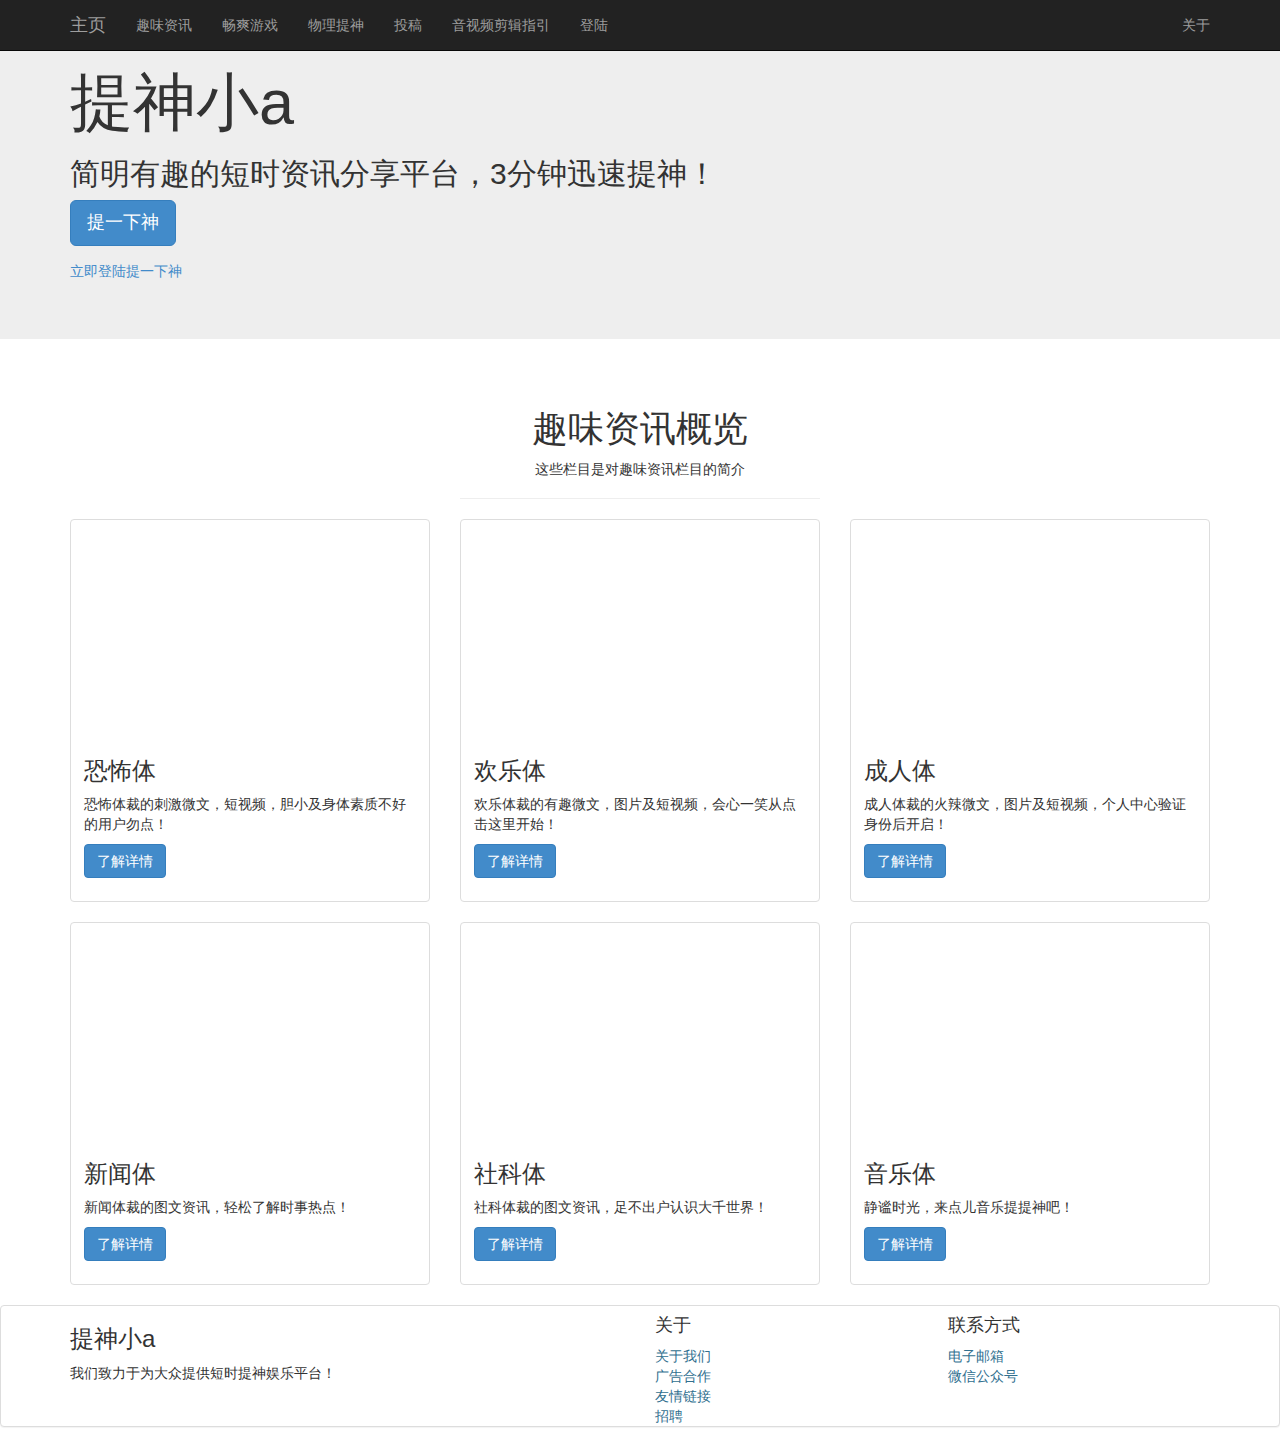
==== commit 8f092dd1: "测试build" ====
--- a/index.html
+++ b/index.html
@@ -1,186 +1 @@
-<!doctype html>
-<html lang="en">
- <head>
-  <meta charset="UTF-8">
-  <meta http-equiv="X-UA-Compatible" content="IE=edge,chrome=1">
-  <meta name="viewport" content="width=device-width, initial-scale=1">
-  <meta name="Keywords" content="提神小a">
-  <meta name="Description" content="提神小A，提神醒脑，微文，段子，快新闻，微音乐，微视频，健康睡眠，清爽">
-  <title>提神小a</title>
-  <link rel="stylesheet" href="css/bootstrap.css">
-  <link rel="stylesheet" href="css/index.css">
-	 <link rel="stylesheet" href="css/lanren.css">
- </head>
- <body>
-	<!--头部：简小头部，固定定位-->
-	<div class="navbar navbar-inverse navbar-fixed-top">
-		<div class="container">
-			<div class="navbar-header">
-				<button class="navbar-toggle collapsed" type="button" data-toggle="collapse" data-target=".navbar-collapse">
-					<span class="sr-only">Toggle navigation</span>
-					<span class="icon-bar"></span>
-					<span class="icon-bar"></span>
-					<span class="icon-bar"></span>
-				</button>
-				<a class="navbar-brand" href="index.html">主页</a>
-			</div>
-			<div class="navbar-collapse collapse" role="navigation">
-				<ul class="nav navbar-nav">
-					<li><a href="xiaoa.html"  target="_blank">趣味资讯</a></li>
-					<li><a href="game.html" target="_blank">畅爽游戏</a></li>
-					<li><a href="products.html" target="_blank">物理提神</a></li>
-					<li><a href="#" target="_blank">投稿</a></li>
-					<li><a href="#" target="_blank">音视频剪辑指引</a></li>
-					<li><a class="reddot" href="#" target="_blank">登陆</a></li>
-				</ul>
-				<ul class="nav navbar-nav navbar-right hidden-sm">
-					<li><a href="#">关于</a></li>
-				</ul>
-			</div>
-		</div>
-	</div>
-	<!--导航侧边栏，固定定位，小机器人->
-	<!--banner区-->
-	<div class="jumbotron">
-		<div class="container">
-			<h1>提神小a</h1>
-			<!--这里有问题，缩小回让上面四个字消失-->
-			<h2>简明有趣的短时资讯分享平台，3分钟迅速提神！</h2>
-			<p class="masthead-button-links">
-				<a class="btn btn-lg btn-primary btn-shadow" href="xiaoa.html" target="_blank" role="button">提一下神</a>
-			</p>
-			<ul class="masthead-links list-unstyled">
-				<li>
-					<a href="#" target="_blank" role="button">立即登陆提一下神</a>
-				</li>
-			</ul>
-		</div>
-	</div>
-	<!--增加六个板块的页头介绍-->
-	<div class="container">
-		<div class="row">
-			<div class="col-xs-12 col-sm-8 col-md-4 col-sm-offset-2 col-md-offset-4">
-				<div class="page-header" style="text-align: center">
-					<h1>趣味资讯概览</h1>
-					<p>这些栏目是对趣味资讯栏目的简介</p>
-				</div>
-			</div>
-		</div>
-	</div>
-	<!--提神醒脑六个板块介绍-->
-	<div>
-		<div class="container six">
-		<div class="row">
-			<div class="col-xs-12 col-sm-6 col-md-4">
-				<div class="thumbnail tree">
-					<!--<img src="img/410_240.png">-->
-					<div class="trunk"><div><div><div><div><div><div><div><div></div><div></div></div><div><div></div><div></div></div></div><div><div><div></div><div></div></div><div><div></div><div></div></div></div></div><div><div><div><div></div><div></div></div><div><div></div><div></div></div></div><div><div><div></div><div></div></div><div><div></div><div></div></div></div></div></div><div><div><div><div><div></div><div></div></div><div><div></div><div></div></div></div><div><div><div></div><div></div></div><div><div></div><div></div></div></div></div><div><div><div><div></div><div></div></div><div><div></div><div></div></div></div><div><div><div></div><div></div></div><div><div></div><div></div></div></div></div></div></div><div><div><div><div><div><div></div><div></div></div><div><div></div><div></div></div></div><div><div><div></div><div></div></div><div><div></div><div></div></div></div></div><div><div><div><div></div><div></div></div><div><div></div><div></div></div></div><div><div><div></div><div></div></div><div><div></div><div></div></div></div></div></div><div><div><div><div><div></div><div></div></div><div><div></div><div></div></div></div><div><div><div></div><div></div></div><div><div></div><div></div></div></div></div><div><div><div><div></div><div></div></div><div><div></div><div></div></div></div><div><div><div></div><div></div></div><div><div></div><div></div></div></div></div></div></div></div><div><div><div><div><div><div><div></div><div></div></div><div><div></div><div></div></div></div><div><div><div></div><div></div></div><div><div></div><div></div></div></div></div><div><div><div><div></div><div></div></div><div><div></div><div></div></div></div><div><div><div></div><div></div></div><div><div></div><div></div></div></div></div></div><div><div><div><div><div></div><div></div></div><div><div></div><div></div></div></div><div><div><div></div><div></div></div><div><div></div><div></div></div></div></div><div><div><div><div></div><div></div></div><div><div></div><div></div></div></div><div><div><div></div><div></div></div><div><div></div><div></div></div></div></div></div></div><div><div><div><div><div><div></div><div></div></div><div><div></div><div></div></div></div><div><div><div></div><div></div></div><div><div></div><div></div></div></div></div><div><div><div><div></div><div></div></div><div><div></div><div></div></div></div><div><div><div></div><div></div></div><div><div></div><div></div></div></div></div></div><div><div><div><div><div></div><div></div></div><div><div></div><div></div></div></div><div><div><div></div><div></div></div><div><div></div><div></div></div></div></div><div><div><div><div></div><div></div></div><div><div></div><div></div></div></div><div><div><div></div><div></div></div><div><div></div><div></div></div></div></div></div></div></div></div><div><div><div><div><div><div><div><div></div><div></div></div><div><div></div><div></div></div></div><div><div><div></div><div></div></div><div><div></div><div></div></div></div></div><div><div><div><div></div><div></div></div><div><div></div><div></div></div></div><div><div><div></div><div></div></div><div><div></div><div></div></div></div></div></div><div><div><div><div><div></div><div></div></div><div><div></div><div></div></div></div><div><div><div></div><div></div></div><div><div></div><div></div></div></div></div><div><div><div><div></div><div></div></div><div><div></div><div></div></div></div><div><div><div></div><div></div></div><div><div></div><div></div></div></div></div></div></div><div><div><div><div><div><div></div><div></div></div><div><div></div><div></div></div></div><div><div><div></div><div></div></div><div><div></div><div></div></div></div></div><div><div><div><div></div><div></div></div><div><div></div><div></div></div></div><div><div><div></div><div></div></div><div><div></div><div></div></div></div></div></div><div><div><div><div><div></div><div></div></div><div><div></div><div></div></div></div><div><div><div></div><div></div></div><div><div></div><div></div></div></div></div><div><div><div><div></div><div></div></div><div><div></div><div></div></div></div><div><div><div></div><div></div></div><div><div></div><div></div></div></div></div></div></div></div><div><div><div><div><div><div><div></div><div></div></div><div><div></div><div></div></div></div><div><div><div></div><div></div></div><div><div></div><div></div></div></div></div><div><div><div><div></div><div></div></div><div><div></div><div></div></div></div><div><div><div></div><div></div></div><div><div></div><div></div></div></div></div></div><div><div><div><div><div></div><div></div></div><div><div></div><div></div></div></div><div><div><div></div><div></div></div><div><div></div><div></div></div></div></div><div><div><div><div></div><div></div></div><div><div></div><div></div></div></div><div><div><div></div><div></div></div><div><div></div><div></div></div></div></div></div></div><div><div><div><div><div><div></div><div></div></div><div><div></div><div></div></div></div><div><div><div></div><div></div></div><div><div></div><div></div></div></div></div><div><div><div><div></div><div></div></div><div><div></div><div></div></div></div><div><div><div></div><div></div></div><div><div></div><div></div></div></div></div></div><div><div><div><div><div></div><div></div></div><div><div></div><div></div></div></div><div><div><div></div><div></div></div><div><div></div><div></div></div></div></div><div><div><div><div></div><div></div></div><div><div></div><div></div></div></div><div><div><div></div><div></div></div><div><div></div><div></div></div></div></div></div></div></div></div></div>
-					<div class="caption">
-						<h3>恐怖体</h3>
-						<p>恐怖体裁的刺激微文，短视频，胆小及身体素质不好的用户勿点！</p>
-						<p><a href="xiaoa.html" class="btn btn-primary" role="button" target="_blank">了解详情</a></p>
-					</div>
-				</div>
-			</div>
-			<div class="col-xs-12 col-sm-6 col-md-4">
-				<div class="thumbnail tree">
-					<!--<img src="img/410_240.png">-->
-					<div class="trunk"><div><div><div><div><div><div><div><div></div><div></div></div><div><div></div><div></div></div></div><div><div><div></div><div></div></div><div><div></div><div></div></div></div></div><div><div><div><div></div><div></div></div><div><div></div><div></div></div></div><div><div><div></div><div></div></div><div><div></div><div></div></div></div></div></div><div><div><div><div><div></div><div></div></div><div><div></div><div></div></div></div><div><div><div></div><div></div></div><div><div></div><div></div></div></div></div><div><div><div><div></div><div></div></div><div><div></div><div></div></div></div><div><div><div></div><div></div></div><div><div></div><div></div></div></div></div></div></div><div><div><div><div><div><div></div><div></div></div><div><div></div><div></div></div></div><div><div><div></div><div></div></div><div><div></div><div></div></div></div></div><div><div><div><div></div><div></div></div><div><div></div><div></div></div></div><div><div><div></div><div></div></div><div><div></div><div></div></div></div></div></div><div><div><div><div><div></div><div></div></div><div><div></div><div></div></div></div><div><div><div></div><div></div></div><div><div></div><div></div></div></div></div><div><div><div><div></div><div></div></div><div><div></div><div></div></div></div><div><div><div></div><div></div></div><div><div></div><div></div></div></div></div></div></div></div><div><div><div><div><div><div><div></div><div></div></div><div><div></div><div></div></div></div><div><div><div></div><div></div></div><div><div></div><div></div></div></div></div><div><div><div><div></div><div></div></div><div><div></div><div></div></div></div><div><div><div></div><div></div></div><div><div></div><div></div></div></div></div></div><div><div><div><div><div></div><div></div></div><div><div></div><div></div></div></div><div><div><div></div><div></div></div><div><div></div><div></div></div></div></div><div><div><div><div></div><div></div></div><div><div></div><div></div></div></div><div><div><div></div><div></div></div><div><div></div><div></div></div></div></div></div></div><div><div><div><div><div><div></div><div></div></div><div><div></div><div></div></div></div><div><div><div></div><div></div></div><div><div></div><div></div></div></div></div><div><div><div><div></div><div></div></div><div><div></div><div></div></div></div><div><div><div></div><div></div></div><div><div></div><div></div></div></div></div></div><div><div><div><div><div></div><div></div></div><div><div></div><div></div></div></div><div><div><div></div><div></div></div><div><div></div><div></div></div></div></div><div><div><div><div></div><div></div></div><div><div></div><div></div></div></div><div><div><div></div><div></div></div><div><div></div><div></div></div></div></div></div></div></div></div><div><div><div><div><div><div><div><div></div><div></div></div><div><div></div><div></div></div></div><div><div><div></div><div></div></div><div><div></div><div></div></div></div></div><div><div><div><div></div><div></div></div><div><div></div><div></div></div></div><div><div><div></div><div></div></div><div><div></div><div></div></div></div></div></div><div><div><div><div><div></div><div></div></div><div><div></div><div></div></div></div><div><div><div></div><div></div></div><div><div></div><div></div></div></div></div><div><div><div><div></div><div></div></div><div><div></div><div></div></div></div><div><div><div></div><div></div></div><div><div></div><div></div></div></div></div></div></div><div><div><div><div><div><div></div><div></div></div><div><div></div><div></div></div></div><div><div><div></div><div></div></div><div><div></div><div></div></div></div></div><div><div><div><div></div><div></div></div><div><div></div><div></div></div></div><div><div><div></div><div></div></div><div><div></div><div></div></div></div></div></div><div><div><div><div><div></div><div></div></div><div><div></div><div></div></div></div><div><div><div></div><div></div></div><div><div></div><div></div></div></div></div><div><div><div><div></div><div></div></div><div><div></div><div></div></div></div><div><div><div></div><div></div></div><div><div></div><div></div></div></div></div></div></div></div><div><div><div><div><div><div><div></div><div></div></div><div><div></div><div></div></div></div><div><div><div></div><div></div></div><div><div></div><div></div></div></div></div><div><div><div><div></div><div></div></div><div><div></div><div></div></div></div><div><div><div></div><div></div></div><div><div></div><div></div></div></div></div></div><div><div><div><div><div></div><div></div></div><div><div></div><div></div></div></div><div><div><div></div><div></div></div><div><div></div><div></div></div></div></div><div><div><div><div></div><div></div></div><div><div></div><div></div></div></div><div><div><div></div><div></div></div><div><div></div><div></div></div></div></div></div></div><div><div><div><div><div><div></div><div></div></div><div><div></div><div></div></div></div><div><div><div></div><div></div></div><div><div></div><div></div></div></div></div><div><div><div><div></div><div></div></div><div><div></div><div></div></div></div><div><div><div></div><div></div></div><div><div></div><div></div></div></div></div></div><div><div><div><div><div></div><div></div></div><div><div></div><div></div></div></div><div><div><div></div><div></div></div><div><div></div><div></div></div></div></div><div><div><div><div></div><div></div></div><div><div></div><div></div></div></div><div><div><div></div><div></div></div><div><div></div><div></div></div></div></div></div></div></div></div></div>
-					<div class="caption">
-						<h3>欢乐体</h3>
-						<p>欢乐体裁的有趣微文，图片及短视频，会心一笑从点击这里开始！</p>
-						<p><a href="xiaoa.html" class="btn btn-primary" role="button" target="_blank">了解详情</a></p>
-					</div>
-				</div>
-			</div>
-			<div class="col-xs-12 col-sm-6 col-md-4">
-				<div class="thumbnail tree">
-					<!--<img src="img/410_240.png">-->
-					<div class="trunk"><div><div><div><div><div><div><div><div></div><div></div></div><div><div></div><div></div></div></div><div><div><div></div><div></div></div><div><div></div><div></div></div></div></div><div><div><div><div></div><div></div></div><div><div></div><div></div></div></div><div><div><div></div><div></div></div><div><div></div><div></div></div></div></div></div><div><div><div><div><div></div><div></div></div><div><div></div><div></div></div></div><div><div><div></div><div></div></div><div><div></div><div></div></div></div></div><div><div><div><div></div><div></div></div><div><div></div><div></div></div></div><div><div><div></div><div></div></div><div><div></div><div></div></div></div></div></div></div><div><div><div><div><div><div></div><div></div></div><div><div></div><div></div></div></div><div><div><div></div><div></div></div><div><div></div><div></div></div></div></div><div><div><div><div></div><div></div></div><div><div></div><div></div></div></div><div><div><div></div><div></div></div><div><div></div><div></div></div></div></div></div><div><div><div><div><div></div><div></div></div><div><div></div><div></div></div></div><div><div><div></div><div></div></div><div><div></div><div></div></div></div></div><div><div><div><div></div><div></div></div><div><div></div><div></div></div></div><div><div><div></div><div></div></div><div><div></div><div></div></div></div></div></div></div></div><div><div><div><div><div><div><div></div><div></div></div><div><div></div><div></div></div></div><div><div><div></div><div></div></div><div><div></div><div></div></div></div></div><div><div><div><div></div><div></div></div><div><div></div><div></div></div></div><div><div><div></div><div></div></div><div><div></div><div></div></div></div></div></div><div><div><div><div><div></div><div></div></div><div><div></div><div></div></div></div><div><div><div></div><div></div></div><div><div></div><div></div></div></div></div><div><div><div><div></div><div></div></div><div><div></div><div></div></div></div><div><div><div></div><div></div></div><div><div></div><div></div></div></div></div></div></div><div><div><div><div><div><div></div><div></div></div><div><div></div><div></div></div></div><div><div><div></div><div></div></div><div><div></div><div></div></div></div></div><div><div><div><div></div><div></div></div><div><div></div><div></div></div></div><div><div><div></div><div></div></div><div><div></div><div></div></div></div></div></div><div><div><div><div><div></div><div></div></div><div><div></div><div></div></div></div><div><div><div></div><div></div></div><div><div></div><div></div></div></div></div><div><div><div><div></div><div></div></div><div><div></div><div></div></div></div><div><div><div></div><div></div></div><div><div></div><div></div></div></div></div></div></div></div></div><div><div><div><div><div><div><div><div></div><div></div></div><div><div></div><div></div></div></div><div><div><div></div><div></div></div><div><div></div><div></div></div></div></div><div><div><div><div></div><div></div></div><div><div></div><div></div></div></div><div><div><div></div><div></div></div><div><div></div><div></div></div></div></div></div><div><div><div><div><div></div><div></div></div><div><div></div><div></div></div></div><div><div><div></div><div></div></div><div><div></div><div></div></div></div></div><div><div><div><div></div><div></div></div><div><div></div><div></div></div></div><div><div><div></div><div></div></div><div><div></div><div></div></div></div></div></div></div><div><div><div><div><div><div></div><div></div></div><div><div></div><div></div></div></div><div><div><div></div><div></div></div><div><div></div><div></div></div></div></div><div><div><div><div></div><div></div></div><div><div></div><div></div></div></div><div><div><div></div><div></div></div><div><div></div><div></div></div></div></div></div><div><div><div><div><div></div><div></div></div><div><div></div><div></div></div></div><div><div><div></div><div></div></div><div><div></div><div></div></div></div></div><div><div><div><div></div><div></div></div><div><div></div><div></div></div></div><div><div><div></div><div></div></div><div><div></div><div></div></div></div></div></div></div></div><div><div><div><div><div><div><div></div><div></div></div><div><div></div><div></div></div></div><div><div><div></div><div></div></div><div><div></div><div></div></div></div></div><div><div><div><div></div><div></div></div><div><div></div><div></div></div></div><div><div><div></div><div></div></div><div><div></div><div></div></div></div></div></div><div><div><div><div><div></div><div></div></div><div><div></div><div></div></div></div><div><div><div></div><div></div></div><div><div></div><div></div></div></div></div><div><div><div><div></div><div></div></div><div><div></div><div></div></div></div><div><div><div></div><div></div></div><div><div></div><div></div></div></div></div></div></div><div><div><div><div><div><div></div><div></div></div><div><div></div><div></div></div></div><div><div><div></div><div></div></div><div><div></div><div></div></div></div></div><div><div><div><div></div><div></div></div><div><div></div><div></div></div></div><div><div><div></div><div></div></div><div><div></div><div></div></div></div></div></div><div><div><div><div><div></div><div></div></div><div><div></div><div></div></div></div><div><div><div></div><div></div></div><div><div></div><div></div></div></div></div><div><div><div><div></div><div></div></div><div><div></div><div></div></div></div><div><div><div></div><div></div></div><div><div></div><div></div></div></div></div></div></div></div></div></div>
-					<div class="caption">
-						<h3>成人体</h3>
-						<p>成人体裁的火辣微文，图片及短视频，个人中心验证身份后开启！</p>
-						<p><a href="xiaoa.html" class="btn btn-primary" role="button" target="_blank">了解详情</a></p>
-					</div>
-				</div>
-			</div>
-			<div class="col-xs-12 col-sm-6 col-md-4">
-				<div class="thumbnail tree">
-					<!--<img src="img/410_240.png">-->
-					<div class="trunk"><div><div><div><div><div><div><div><div></div><div></div></div><div><div></div><div></div></div></div><div><div><div></div><div></div></div><div><div></div><div></div></div></div></div><div><div><div><div></div><div></div></div><div><div></div><div></div></div></div><div><div><div></div><div></div></div><div><div></div><div></div></div></div></div></div><div><div><div><div><div></div><div></div></div><div><div></div><div></div></div></div><div><div><div></div><div></div></div><div><div></div><div></div></div></div></div><div><div><div><div></div><div></div></div><div><div></div><div></div></div></div><div><div><div></div><div></div></div><div><div></div><div></div></div></div></div></div></div><div><div><div><div><div><div></div><div></div></div><div><div></div><div></div></div></div><div><div><div></div><div></div></div><div><div></div><div></div></div></div></div><div><div><div><div></div><div></div></div><div><div></div><div></div></div></div><div><div><div></div><div></div></div><div><div></div><div></div></div></div></div></div><div><div><div><div><div></div><div></div></div><div><div></div><div></div></div></div><div><div><div></div><div></div></div><div><div></div><div></div></div></div></div><div><div><div><div></div><div></div></div><div><div></div><div></div></div></div><div><div><div></div><div></div></div><div><div></div><div></div></div></div></div></div></div></div><div><div><div><div><div><div><div></div><div></div></div><div><div></div><div></div></div></div><div><div><div></div><div></div></div><div><div></div><div></div></div></div></div><div><div><div><div></div><div></div></div><div><div></div><div></div></div></div><div><div><div></div><div></div></div><div><div></div><div></div></div></div></div></div><div><div><div><div><div></div><div></div></div><div><div></div><div></div></div></div><div><div><div></div><div></div></div><div><div></div><div></div></div></div></div><div><div><div><div></div><div></div></div><div><div></div><div></div></div></div><div><div><div></div><div></div></div><div><div></div><div></div></div></div></div></div></div><div><div><div><div><div><div></div><div></div></div><div><div></div><div></div></div></div><div><div><div></div><div></div></div><div><div></div><div></div></div></div></div><div><div><div><div></div><div></div></div><div><div></div><div></div></div></div><div><div><div></div><div></div></div><div><div></div><div></div></div></div></div></div><div><div><div><div><div></div><div></div></div><div><div></div><div></div></div></div><div><div><div></div><div></div></div><div><div></div><div></div></div></div></div><div><div><div><div></div><div></div></div><div><div></div><div></div></div></div><div><div><div></div><div></div></div><div><div></div><div></div></div></div></div></div></div></div></div><div><div><div><div><div><div><div><div></div><div></div></div><div><div></div><div></div></div></div><div><div><div></div><div></div></div><div><div></div><div></div></div></div></div><div><div><div><div></div><div></div></div><div><div></div><div></div></div></div><div><div><div></div><div></div></div><div><div></div><div></div></div></div></div></div><div><div><div><div><div></div><div></div></div><div><div></div><div></div></div></div><div><div><div></div><div></div></div><div><div></div><div></div></div></div></div><div><div><div><div></div><div></div></div><div><div></div><div></div></div></div><div><div><div></div><div></div></div><div><div></div><div></div></div></div></div></div></div><div><div><div><div><div><div></div><div></div></div><div><div></div><div></div></div></div><div><div><div></div><div></div></div><div><div></div><div></div></div></div></div><div><div><div><div></div><div></div></div><div><div></div><div></div></div></div><div><div><div></div><div></div></div><div><div></div><div></div></div></div></div></div><div><div><div><div><div></div><div></div></div><div><div></div><div></div></div></div><div><div><div></div><div></div></div><div><div></div><div></div></div></div></div><div><div><div><div></div><div></div></div><div><div></div><div></div></div></div><div><div><div></div><div></div></div><div><div></div><div></div></div></div></div></div></div></div><div><div><div><div><div><div><div></div><div></div></div><div><div></div><div></div></div></div><div><div><div></div><div></div></div><div><div></div><div></div></div></div></div><div><div><div><div></div><div></div></div><div><div></div><div></div></div></div><div><div><div></div><div></div></div><div><div></div><div></div></div></div></div></div><div><div><div><div><div></div><div></div></div><div><div></div><div></div></div></div><div><div><div></div><div></div></div><div><div></div><div></div></div></div></div><div><div><div><div></div><div></div></div><div><div></div><div></div></div></div><div><div><div></div><div></div></div><div><div></div><div></div></div></div></div></div></div><div><div><div><div><div><div></div><div></div></div><div><div></div><div></div></div></div><div><div><div></div><div></div></div><div><div></div><div></div></div></div></div><div><div><div><div></div><div></div></div><div><div></div><div></div></div></div><div><div><div></div><div></div></div><div><div></div><div></div></div></div></div></div><div><div><div><div><div></div><div></div></div><div><div></div><div></div></div></div><div><div><div></div><div></div></div><div><div></div><div></div></div></div></div><div><div><div><div></div><div></div></div><div><div></div><div></div></div></div><div><div><div></div><div></div></div><div><div></div><div></div></div></div></div></div></div></div></div></div>
-					<div class="caption">
-						<h3>新闻体</h3>
-						<p>新闻体裁的图文资讯，轻松了解时事热点！</p>
-						<p><a href="xiaoa.html" class="btn btn-primary" role="button" target="_blank">了解详情</a></p>
-					</div>
-				</div>
-			</div>
-			<div class="col-xs-12 col-sm-6 col-md-4">
-				<div class="thumbnail tree">
-					<!--<img src="img/410_240.png">-->
-					<div class="trunk"><div><div><div><div><div><div><div><div></div><div></div></div><div><div></div><div></div></div></div><div><div><div></div><div></div></div><div><div></div><div></div></div></div></div><div><div><div><div></div><div></div></div><div><div></div><div></div></div></div><div><div><div></div><div></div></div><div><div></div><div></div></div></div></div></div><div><div><div><div><div></div><div></div></div><div><div></div><div></div></div></div><div><div><div></div><div></div></div><div><div></div><div></div></div></div></div><div><div><div><div></div><div></div></div><div><div></div><div></div></div></div><div><div><div></div><div></div></div><div><div></div><div></div></div></div></div></div></div><div><div><div><div><div><div></div><div></div></div><div><div></div><div></div></div></div><div><div><div></div><div></div></div><div><div></div><div></div></div></div></div><div><div><div><div></div><div></div></div><div><div></div><div></div></div></div><div><div><div></div><div></div></div><div><div></div><div></div></div></div></div></div><div><div><div><div><div></div><div></div></div><div><div></div><div></div></div></div><div><div><div></div><div></div></div><div><div></div><div></div></div></div></div><div><div><div><div></div><div></div></div><div><div></div><div></div></div></div><div><div><div></div><div></div></div><div><div></div><div></div></div></div></div></div></div></div><div><div><div><div><div><div><div></div><div></div></div><div><div></div><div></div></div></div><div><div><div></div><div></div></div><div><div></div><div></div></div></div></div><div><div><div><div></div><div></div></div><div><div></div><div></div></div></div><div><div><div></div><div></div></div><div><div></div><div></div></div></div></div></div><div><div><div><div><div></div><div></div></div><div><div></div><div></div></div></div><div><div><div></div><div></div></div><div><div></div><div></div></div></div></div><div><div><div><div></div><div></div></div><div><div></div><div></div></div></div><div><div><div></div><div></div></div><div><div></div><div></div></div></div></div></div></div><div><div><div><div><div><div></div><div></div></div><div><div></div><div></div></div></div><div><div><div></div><div></div></div><div><div></div><div></div></div></div></div><div><div><div><div></div><div></div></div><div><div></div><div></div></div></div><div><div><div></div><div></div></div><div><div></div><div></div></div></div></div></div><div><div><div><div><div></div><div></div></div><div><div></div><div></div></div></div><div><div><div></div><div></div></div><div><div></div><div></div></div></div></div><div><div><div><div></div><div></div></div><div><div></div><div></div></div></div><div><div><div></div><div></div></div><div><div></div><div></div></div></div></div></div></div></div></div><div><div><div><div><div><div><div><div></div><div></div></div><div><div></div><div></div></div></div><div><div><div></div><div></div></div><div><div></div><div></div></div></div></div><div><div><div><div></div><div></div></div><div><div></div><div></div></div></div><div><div><div></div><div></div></div><div><div></div><div></div></div></div></div></div><div><div><div><div><div></div><div></div></div><div><div></div><div></div></div></div><div><div><div></div><div></div></div><div><div></div><div></div></div></div></div><div><div><div><div></div><div></div></div><div><div></div><div></div></div></div><div><div><div></div><div></div></div><div><div></div><div></div></div></div></div></div></div><div><div><div><div><div><div></div><div></div></div><div><div></div><div></div></div></div><div><div><div></div><div></div></div><div><div></div><div></div></div></div></div><div><div><div><div></div><div></div></div><div><div></div><div></div></div></div><div><div><div></div><div></div></div><div><div></div><div></div></div></div></div></div><div><div><div><div><div></div><div></div></div><div><div></div><div></div></div></div><div><div><div></div><div></div></div><div><div></div><div></div></div></div></div><div><div><div><div></div><div></div></div><div><div></div><div></div></div></div><div><div><div></div><div></div></div><div><div></div><div></div></div></div></div></div></div></div><div><div><div><div><div><div><div></div><div></div></div><div><div></div><div></div></div></div><div><div><div></div><div></div></div><div><div></div><div></div></div></div></div><div><div><div><div></div><div></div></div><div><div></div><div></div></div></div><div><div><div></div><div></div></div><div><div></div><div></div></div></div></div></div><div><div><div><div><div></div><div></div></div><div><div></div><div></div></div></div><div><div><div></div><div></div></div><div><div></div><div></div></div></div></div><div><div><div><div></div><div></div></div><div><div></div><div></div></div></div><div><div><div></div><div></div></div><div><div></div><div></div></div></div></div></div></div><div><div><div><div><div><div></div><div></div></div><div><div></div><div></div></div></div><div><div><div></div><div></div></div><div><div></div><div></div></div></div></div><div><div><div><div></div><div></div></div><div><div></div><div></div></div></div><div><div><div></div><div></div></div><div><div></div><div></div></div></div></div></div><div><div><div><div><div></div><div></div></div><div><div></div><div></div></div></div><div><div><div></div><div></div></div><div><div></div><div></div></div></div></div><div><div><div><div></div><div></div></div><div><div></div><div></div></div></div><div><div><div></div><div></div></div><div><div></div><div></div></div></div></div></div></div></div></div></div>
-					<div class="caption">
-						<h3>社科体</h3>
-						<p>社科体裁的图文资讯，足不出户认识大千世界！</p>
-						<p><a href="xiaoa.html" class="btn btn-primary" role="button" target="_blank">了解详情</a></p>
-					</div>
-				</div>
-			</div>
-			<div class="col-xs-12 col-sm-6 col-md-4">
-				<div class="thumbnail tree">
-					<!--<img src="img/410_240.png">-->
-					<div class="trunk"><div><div><div><div><div><div><div><div></div><div></div></div><div><div></div><div></div></div></div><div><div><div></div><div></div></div><div><div></div><div></div></div></div></div><div><div><div><div></div><div></div></div><div><div></div><div></div></div></div><div><div><div></div><div></div></div><div><div></div><div></div></div></div></div></div><div><div><div><div><div></div><div></div></div><div><div></div><div></div></div></div><div><div><div></div><div></div></div><div><div></div><div></div></div></div></div><div><div><div><div></div><div></div></div><div><div></div><div></div></div></div><div><div><div></div><div></div></div><div><div></div><div></div></div></div></div></div></div><div><div><div><div><div><div></div><div></div></div><div><div></div><div></div></div></div><div><div><div></div><div></div></div><div><div></div><div></div></div></div></div><div><div><div><div></div><div></div></div><div><div></div><div></div></div></div><div><div><div></div><div></div></div><div><div></div><div></div></div></div></div></div><div><div><div><div><div></div><div></div></div><div><div></div><div></div></div></div><div><div><div></div><div></div></div><div><div></div><div></div></div></div></div><div><div><div><div></div><div></div></div><div><div></div><div></div></div></div><div><div><div></div><div></div></div><div><div></div><div></div></div></div></div></div></div></div><div><div><div><div><div><div><div></div><div></div></div><div><div></div><div></div></div></div><div><div><div></div><div></div></div><div><div></div><div></div></div></div></div><div><div><div><div></div><div></div></div><div><div></div><div></div></div></div><div><div><div></div><div></div></div><div><div></div><div></div></div></div></div></div><div><div><div><div><div></div><div></div></div><div><div></div><div></div></div></div><div><div><div></div><div></div></div><div><div></div><div></div></div></div></div><div><div><div><div></div><div></div></div><div><div></div><div></div></div></div><div><div><div></div><div></div></div><div><div></div><div></div></div></div></div></div></div><div><div><div><div><div><div></div><div></div></div><div><div></div><div></div></div></div><div><div><div></div><div></div></div><div><div></div><div></div></div></div></div><div><div><div><div></div><div></div></div><div><div></div><div></div></div></div><div><div><div></div><div></div></div><div><div></div><div></div></div></div></div></div><div><div><div><div><div></div><div></div></div><div><div></div><div></div></div></div><div><div><div></div><div></div></div><div><div></div><div></div></div></div></div><div><div><div><div></div><div></div></div><div><div></div><div></div></div></div><div><div><div></div><div></div></div><div><div></div><div></div></div></div></div></div></div></div></div><div><div><div><div><div><div><div><div></div><div></div></div><div><div></div><div></div></div></div><div><div><div></div><div></div></div><div><div></div><div></div></div></div></div><div><div><div><div></div><div></div></div><div><div></div><div></div></div></div><div><div><div></div><div></div></div><div><div></div><div></div></div></div></div></div><div><div><div><div><div></div><div></div></div><div><div></div><div></div></div></div><div><div><div></div><div></div></div><div><div></div><div></div></div></div></div><div><div><div><div></div><div></div></div><div><div></div><div></div></div></div><div><div><div></div><div></div></div><div><div></div><div></div></div></div></div></div></div><div><div><div><div><div><div></div><div></div></div><div><div></div><div></div></div></div><div><div><div></div><div></div></div><div><div></div><div></div></div></div></div><div><div><div><div></div><div></div></div><div><div></div><div></div></div></div><div><div><div></div><div></div></div><div><div></div><div></div></div></div></div></div><div><div><div><div><div></div><div></div></div><div><div></div><div></div></div></div><div><div><div></div><div></div></div><div><div></div><div></div></div></div></div><div><div><div><div></div><div></div></div><div><div></div><div></div></div></div><div><div><div></div><div></div></div><div><div></div><div></div></div></div></div></div></div></div><div><div><div><div><div><div><div></div><div></div></div><div><div></div><div></div></div></div><div><div><div></div><div></div></div><div><div></div><div></div></div></div></div><div><div><div><div></div><div></div></div><div><div></div><div></div></div></div><div><div><div></div><div></div></div><div><div></div><div></div></div></div></div></div><div><div><div><div><div></div><div></div></div><div><div></div><div></div></div></div><div><div><div></div><div></div></div><div><div></div><div></div></div></div></div><div><div><div><div></div><div></div></div><div><div></div><div></div></div></div><div><div><div></div><div></div></div><div><div></div><div></div></div></div></div></div></div><div><div><div><div><div><div></div><div></div></div><div><div></div><div></div></div></div><div><div><div></div><div></div></div><div><div></div><div></div></div></div></div><div><div><div><div></div><div></div></div><div><div></div><div></div></div></div><div><div><div></div><div></div></div><div><div></div><div></div></div></div></div></div><div><div><div><div><div></div><div></div></div><div><div></div><div></div></div></div><div><div><div></div><div></div></div><div><div></div><div></div></div></div></div><div><div><div><div></div><div></div></div><div><div></div><div></div></div></div><div><div><div></div><div></div></div><div><div></div><div></div></div></div></div></div></div></div></div></div>
-					<div class="caption">
-						<h3>音乐体</h3>
-						<p>静谧时光，来点儿音乐提提神吧！</p>
-						<p><a href="xiaoa.html" class="btn btn-primary" role="button" target="_blank">了解详情</a></p>
-					</div>
-				</div>
-			</div>
-		</div>
-	</div>
-	</div>
-	<!--简略底栏	-->
-	<div class="panel panel-default footer">
-		<div class="container">
-			<div class="row">
-				<div class="col-md-6 col-sm-6 col-xs-6">
-					<h3>提神小a</h3>
-					<p>我们致力于为大众提供短时提神娱乐平台！</p>
-				</div>
-				<div class="col-md-3 col-sm-3 col-xs-3">
-					<div class="row">
-						<div class="col-md-12 col-sm-12 col-xs-12"><h4>关于</h4></div>
-					</div>
-					<div class="row">
-						<div class="col-md-12 col-sm-12 col-xs-12"><a href="#" class="text-info">关于我们</a></div>
-					</div>
-					<div class="row">
-						<div class="col-md-12 col-sm-12 col-xs-12"><a href="#" class="text-info">广告合作</a></div>
-					</div>
-					<div class="row">
-						<div class="col-md-12 col-sm-12 col-xs-12"><a href="#" class="text-info">友情链接</a></div>
-					</div>
-					<div class="row">
-						<div class="col-md-12 col-sm-12 col-xs-12"><a href="#" class="text-info">招聘</a></div>
-					</div>
-				</div>
-				<div class="col-md-3 col-sm-3 col-xs-3">
-					<div class="row">
-						<div class="col-md-12 col-sm-12 col-xs-12"><h4>联系方式</h4></div>
-					</div>
-					<div class="row">
-						<div class="col-md-12 col-sm-12 col-xs-12"><a href="#" class="text-info">电子邮箱</a></div>
-					</div>
-					<div class="row">
-						<div class="col-md-12 col-sm-12 col-xs-12"><a href="#"  class="text-info">微信公众号</a></div>
-					</div>
-				</div>
-			</div>
-		</div>
-	</div>
-	<script src="js/jquery-3.2.1.js"></script>
-	<script src="js/bootstrap-3.3.7.js"></script>
-	<script src="js/index.js"></script>
- </body>
-</html>
+<!DOCTYPE html><html><head><meta charset=utf-8><meta name=viewport content="width=device-width,initial-scale=1"><title>test</title><link href=/static/css/app.f94ddfa6d9e817b8c9f3ee567018c7d0.css rel=stylesheet></head><body><div id=app></div><script type=text/javascript src=/static/js/manifest.2ae2e69a05c33dfc65f8.js></script><script type=text/javascript src=/static/js/vendor.b05df14257bc7a455aad.js></script><script type=text/javascript src=/static/js/app.96c17dd932d05b232cec.js></script></body></html>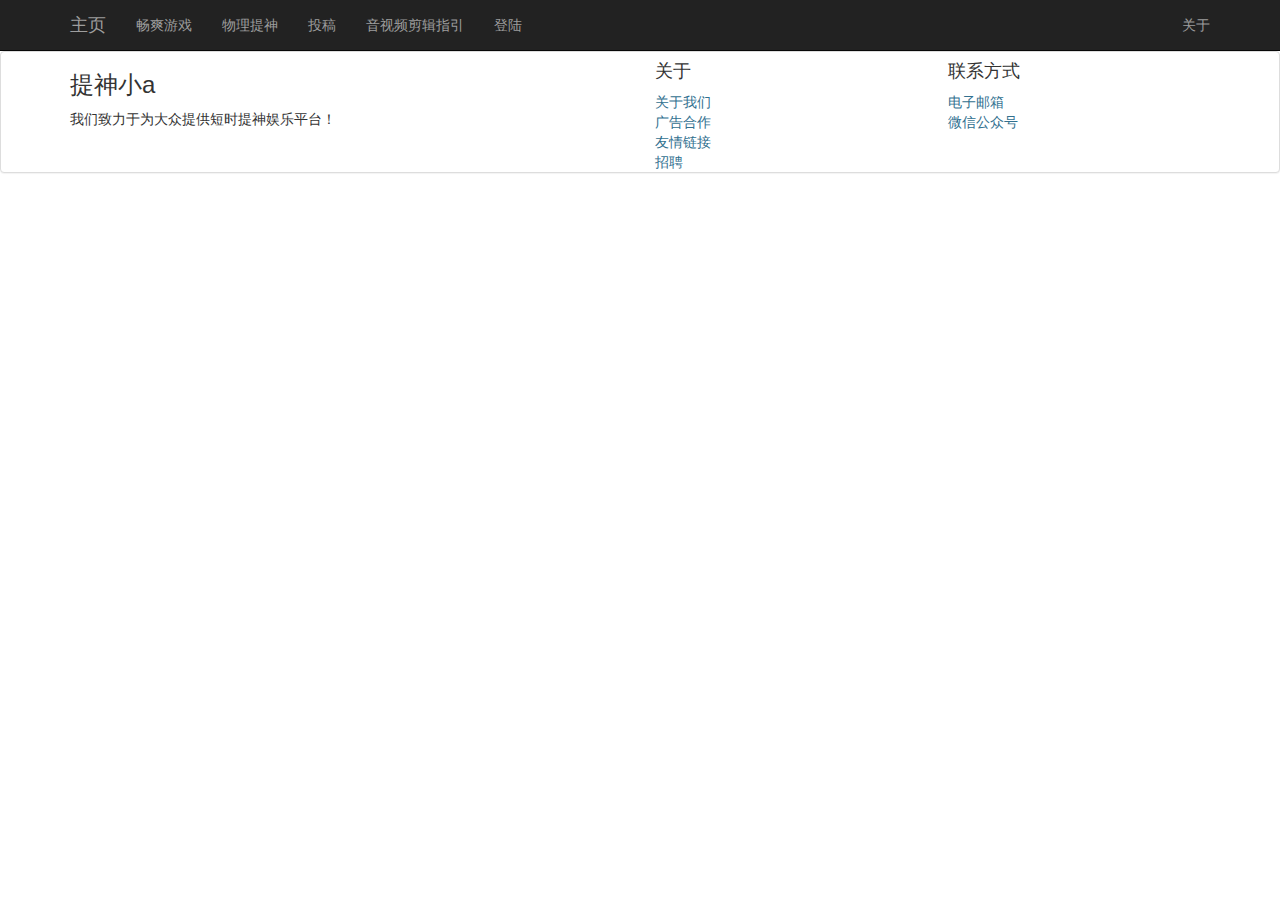
==== commit ef525aa6: "更新项目" ====
--- a/index.html
+++ b/index.html
@@ -1 +1 @@
-<!DOCTYPE html><html><head><meta charset=utf-8><meta name=viewport content="width=device-width,initial-scale=1"><title>test</title><link href=/static/css/app.f94ddfa6d9e817b8c9f3ee567018c7d0.css rel=stylesheet></head><body><div id=app></div><script type=text/javascript src=/static/js/manifest.2ae2e69a05c33dfc65f8.js></script><script type=text/javascript src=/static/js/vendor.b05df14257bc7a455aad.js></script><script type=text/javascript src=/static/js/app.96c17dd932d05b232cec.js></script></body></html>+<!DOCTYPE html><html><head><meta charset=utf-8><meta name=viewport content="width=device-width,initial-scale=1"><title>提神小a</title><link href=/static/css/app.c87aeffd84ee2424edd5b8057039201c.css rel=stylesheet></head><body><div id=app></div><script type=text/javascript src=/static/js/manifest.2ae2e69a05c33dfc65f8.js></script><script type=text/javascript src=/static/js/vendor.e5a5cb0ddfa1fd83b16a.js></script><script type=text/javascript src=/static/js/app.b93e1f236f229d3d01a3.js></script></body></html>